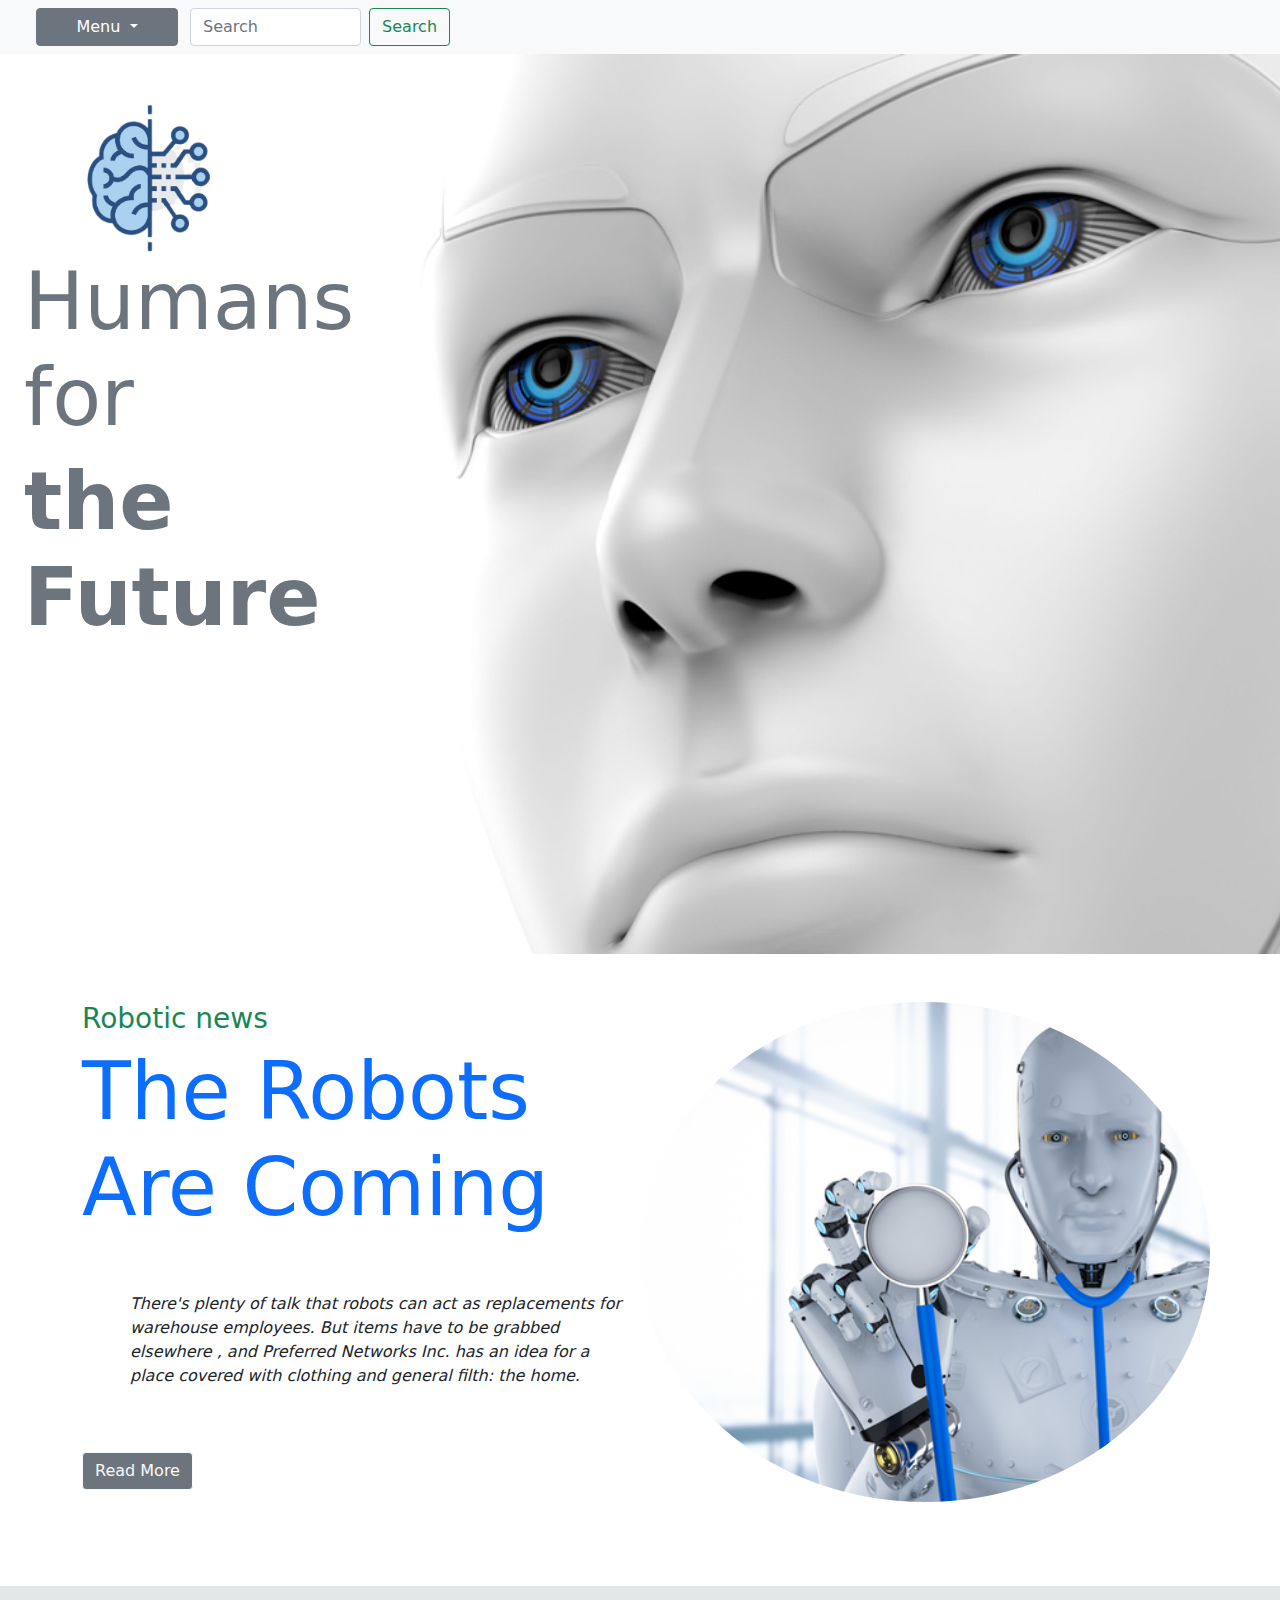
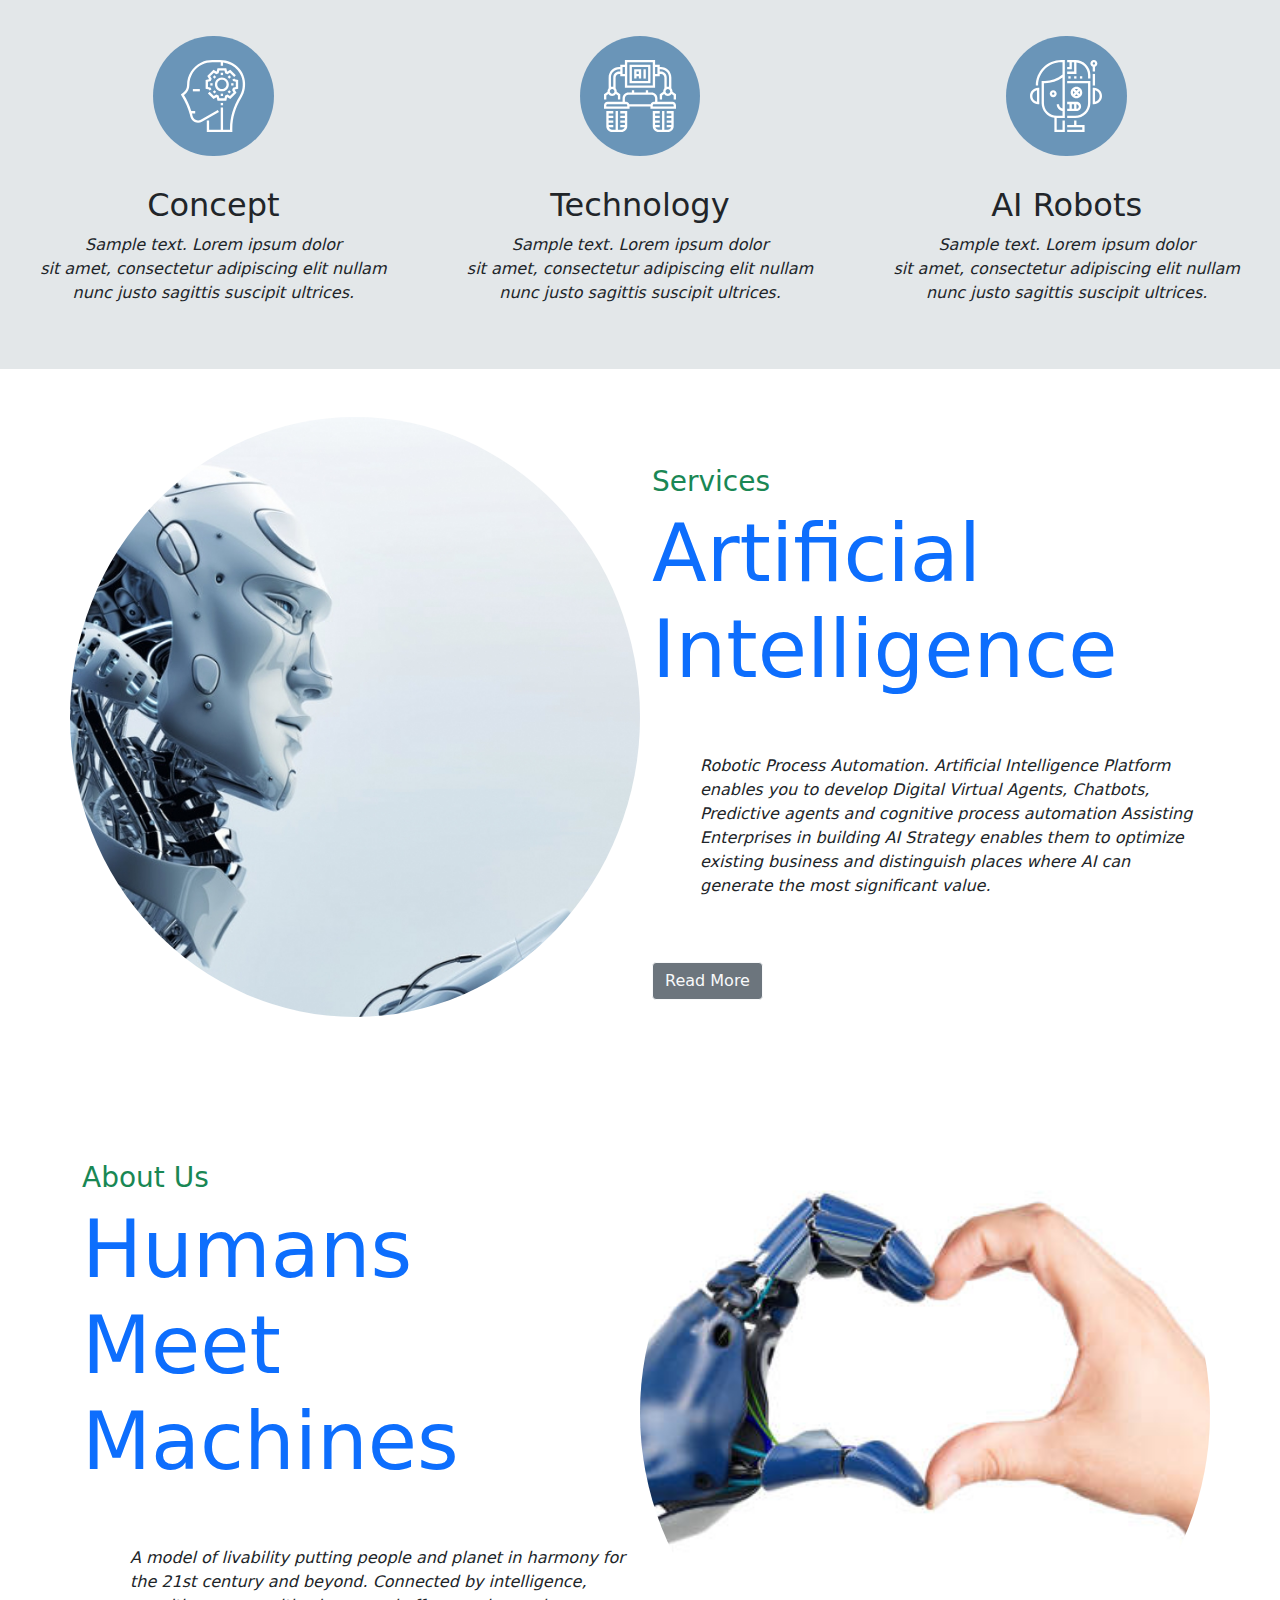
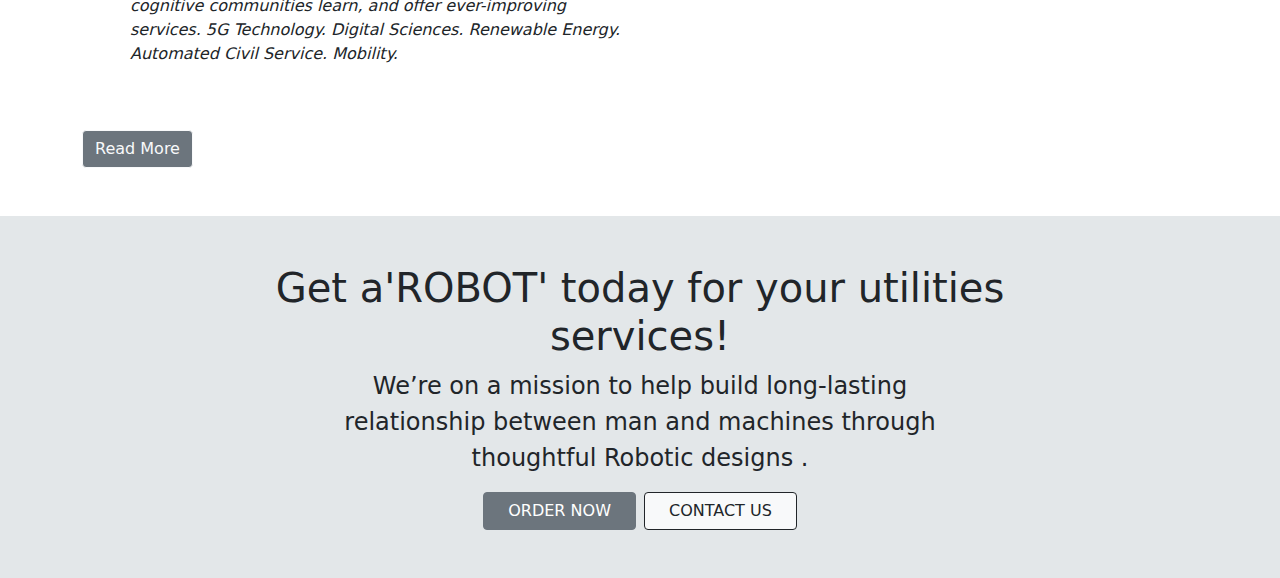
==== index.html @ 6e846e63 "new addition" ====
<!DOCTYPE html>
<html lang="en">
<head>
    <meta charset="UTF-8">
    <meta http-equiv="X-UA-Compatible" content="IE=edge">
    <meta name="viewport" content="width=device-width, initial-scale=1.0">
    <title>Start-up</title>
    <link rel="stylesheet" href="./css/bootstrap.min.css">
    <link rel="stylesheet" href="./css/style.css">
</head>
<body>
    <nav class=" px-5 navbar navbar-expand-lg navbar-light bg-light">
        <div class="row ">
            <button class="btn btn-secondary dropdown-toggle col-6 col-sm-4 col-lg-4 col-md-4" type="button" id="dropdownMenu2" data-bs-toggle="dropdown" aria-expanded="false">
                Menu
            </button>
            <ul class="dropdown-menu ">
                <li class="dropdown-item"><a class="nav-link active" aria-current="page" href="index.html">Home</a></li>
                <li class="dropdown-item"><a class="nav-link active" aria-current="page" href="About-us.html">About us</a></li>
                <li class="dropdown-item"><a class="nav-link active" aria-current="page" href="services.html">Services</a></li>
                <li class="dropdown-item"><a class="nav-link active" aria-current="page" href="contact-us.html">Contact Us</a></li>
            </ul>
            <form class="d-flex col-12 col-sm-2 col-lg-8 col-md-8">
                <input class="form-control me-2" type="search" placeholder="Search" aria-label="Search">
                <button class="btn btn-outline-success" type="submit">Search</button>
            </form>
        </div>   
    </nav>
    <section class="background-1 vh-100" >
       <div class="w-100 pt-5 container row">
           <div class="humans col-12 col-md-6 col-lg-6">
               <div class="row ">
                   <img src="./Images/machineL.png" alt="" class="col-12 col-sm-12 col-md-6 col-lg-6 img-fluid img-circle rounded float-start d-none d-lg-block">
               </div>
               <div class="col pb-5 w-50 col-12 col-sm-12 col-md-12 col-lg-12">
                   <h3 class="text-secondary display-1 fw-normal ">Humans for </h3>
                   <h1 class="text-secondary display-1 fw-bold ">the Future</h1>
               </div>
           </div>
       </div>
    </section>
    <section class="container py-5">
        <div class="row">
            <div class="pb-5 col-12 col-sm-12 col-md-6 col-lg-6">
                <h5 class="fw-light fs-3  text-success">Robotic news</h5>
                <h1 class="fw-normal text-primary display-1">The Robots Are Coming</h1>
                <p class="fw-light fst-italic py-5 ps-5">There's plenty of talk that robots can act as replacements for warehouse employees. But items have to be grabbed elsewhere , and Preferred Networks Inc. has an idea for a place covered with clothing and general filth: the home.</p>
                <button class="btn btn-secondary btn-outline-light">Read More</button>
            </div >
            <div class="Rob-1 w-50 pt-5 col-12 col-sm-12 col-md-6 col-lg-6 d-none d-lg-block d-md-block"></div>
        </div>
    </section>
    <section class="container broad"> 
        <div class="row ">
            <div class="col-md-4 col-lg-4 ">
                <div class="sec-img-1 "></div> 
                <h4 class="text-center fw-normal fs-2">Concept</h4>
                <p class="fst-italic text-center fw-light pb-5">Sample text. Lorem ipsum dolor <br> sit amet, consectetur adipiscing elit nullam <br> nunc justo sagittis suscipit ultrices.</p>
            </div>
            <div class="col-md-4 col-lg-4 ">
                <div class="sec-img-2 "></div>
                <h4 class="text-center fw-normal fs-2">Technology</h4>
                <p class="fst-italic text-center fw-light pb-5">Sample text. Lorem ipsum dolor <br> sit amet, consectetur adipiscing elit nullam <br> nunc justo sagittis suscipit ultrices.</p>
            </div>
            <div class="col-md-4 col-lg-4 ">
                <div class="sec-img-3"></div> 
                <h4 class="text-center fw-normal fs-2">AI Robots</h4>
                <p class="fst-italic text-center fw-light pb-5">Sample text. Lorem ipsum dolor <br> sit amet, consectetur adipiscing elit nullam <br> nunc justo sagittis suscipit ultrices.</p>
            </div>
        </div>
    </section>
    <section class="container py-5">
        <div class="row">
            <div class="Rob-2 w-50  col-12 col-sm-12 col-md-6 col-lg-6 d-none d-lg-block d-md-block"></div>
            <div class="col-12 col-sm-12 col-md-6 col-lg-6">
                <h5 class="fw-light fs-3 pt-5 text-success">Services</h5>
                <h1 class="fw-normal text-primary display-1">Artificial Intelligence</h1>
                <p class="fw-light fst-italic py-5 ps-5">Robotic Process Automation. Artificial Intelligence Platform enables you to develop Digital Virtual Agents, Chatbots, Predictive agents and cognitive process automation Assisting Enterprises in building AI Strategy enables them to optimize existing business and distinguish places where AI can generate the most significant value. </p>
                <a href="services.html" class="btn btn-secondary btn-outline-light" tabindex="-1" role="button" aria-disabled="true">Read More</a>
            </div >
        </div>
    </section>
    <section class="container py-5">
        <div class="row">
            <div class="col-12 col-sm-12 col-md-6 col-lg-6">
                <h5 class="fw-light fs-3 pt-5 text-success">About Us</h5>
                <h1 class="fw-normal text-primary display-1">Humans Meet Machines</h1>
                <p class="fw-light fst-italic py-5 ps-5">A model of livability putting people and planet in harmony for the 21st century and beyond. Connected by intelligence, cognitive communities learn, and offer ever-improving services. 5G Technology. Digital Sciences. Renewable Energy. Automated Civil Service. Mobility. </p>
                <a href="About-us.html" class="btn btn-secondary btn-outline-light" tabindex="-1" role="button" aria-disabled="true">Read More</a>
            </div >
            <div class="Rob-3 w-50  col-12 col-sm-12 col-md-6 col-lg-6 d-none d-lg-block d-md-block"></div>
        </div>
    </section>
    <section class="last-sec container text-center py-5">
        <h4 class="text-dark fs-1">Get a'ROBOT' today for your utilities <br> services!</h4>
        <p class="fs-4 fw-lighter">
            We’re on a mission to help build long-lasting <br> relationship between man and machines through <br> thoughtful Robotic designs .
        </p>
        <div class=" gap-2 d-flex justify-content-center">
            <button class="btn btn-secondary   px-4">ORDER NOW</button>
            <a href="contact-us.html" class="btn btn-light btn-outline-dark px-4 " tabindex="-1" role="button" aria-disabled="true">CONTACT US</a>
        </div>
    </section>

    <script src="./script/bootstrap.min.js"></script>
</body>
</html>
---- css/style.css ----
*, html, body{
    margin: 0;
    padding: 0;
    box-sizing: border-box;
}

.background-1{
    background-image: url(../Images/1.jpg);
    background-position: 50% 0%;
    background-size: cover;
    background-repeat: no-repeat;
}

.Rob-1{
    background-image: url(../Images/rob1.png);
    background-position: 50% 50%;
    background-size: cover;
    background-repeat: no-repeat;
    position: relative;
    width: 100px;
    height: 500px;
    border-radius: 50%;
}
.broad{
    background-color: rgb(227, 231, 233);
    background-size: cover;
    background-repeat: no-repeat;
    max-width: 100%;
}
.sec-img-1{
    background-image: url(../Images/svg3.svg);
    background-repeat: no-repeat;
    background-size: 60%;
    background-position: 50% 50%;
    height: fit-content;
    padding: 15%;
    width: fit-content;
    margin:0 auto;
    margin-top: 50px;
    margin-bottom: 30px;
    border-radius: 50%;
    background-color: rgba(3, 80, 143, 0.541);
}
.sec-img-2{
    background-image: url(../Images/svg4.svg);
    background-repeat: no-repeat;
    background-size: 60%;
    background-position: 50% 50%;
    height: fit-content;
    padding: 15%;
    width: fit-content;
    margin:0 auto;
    margin-top: 50px;
    margin-bottom: 30px;
    border-radius: 50%;
    background-color: rgba(3, 80, 143, 0.541);
}
.sec-img-3{
    background-image: url(../Images/svg1.svg);
    background-repeat: no-repeat;
    background-size: 60%;
    background-position: 50% 50%;
    height: fit-content;
    padding: 15%;
    width: fit-content;
    margin:0 auto;
    margin-top: 50px;
    margin-bottom: 30px;
    border-radius: 50%;
    background-color: rgba(3, 80, 143, 0.541);
}
.Rob-2{
    background-image: url(../Images/rob-3.jpg);
    background-position: 50% 50%;
    background-size: cover;
    background-repeat: no-repeat;
    position: relative;
    width: 100px;
    height: 600px;
    border-radius: 50%;
}
.Rob-3{
    background-image: url(../Images/rob-4.jpg);
    background-position: 50% 50%;
    background-size: cover;
    background-repeat: no-repeat;
    position: relative;
    width: 100px;
    height: 600px;
    border-radius: 50%;
}
.last-sec{
    background-color:rgb(227, 231, 233);
    background-size: cover;
    background-repeat: no-repeat;
    max-width: 100%;
}


@media(width: 320px){
    .col h1{
        font-size: 2.5rem;
    }
    .col button{
        font-size: 1rem;
    }
    .gap-2 button{
        font-size: 1rem;
    }
}
@media(max-width: 425px){
    .col{
        display: flex;
        flex-direction: column;
        padding-top: 80px;
    }
    
    .col h3{
        font-size: 1.3rem;
    }
}
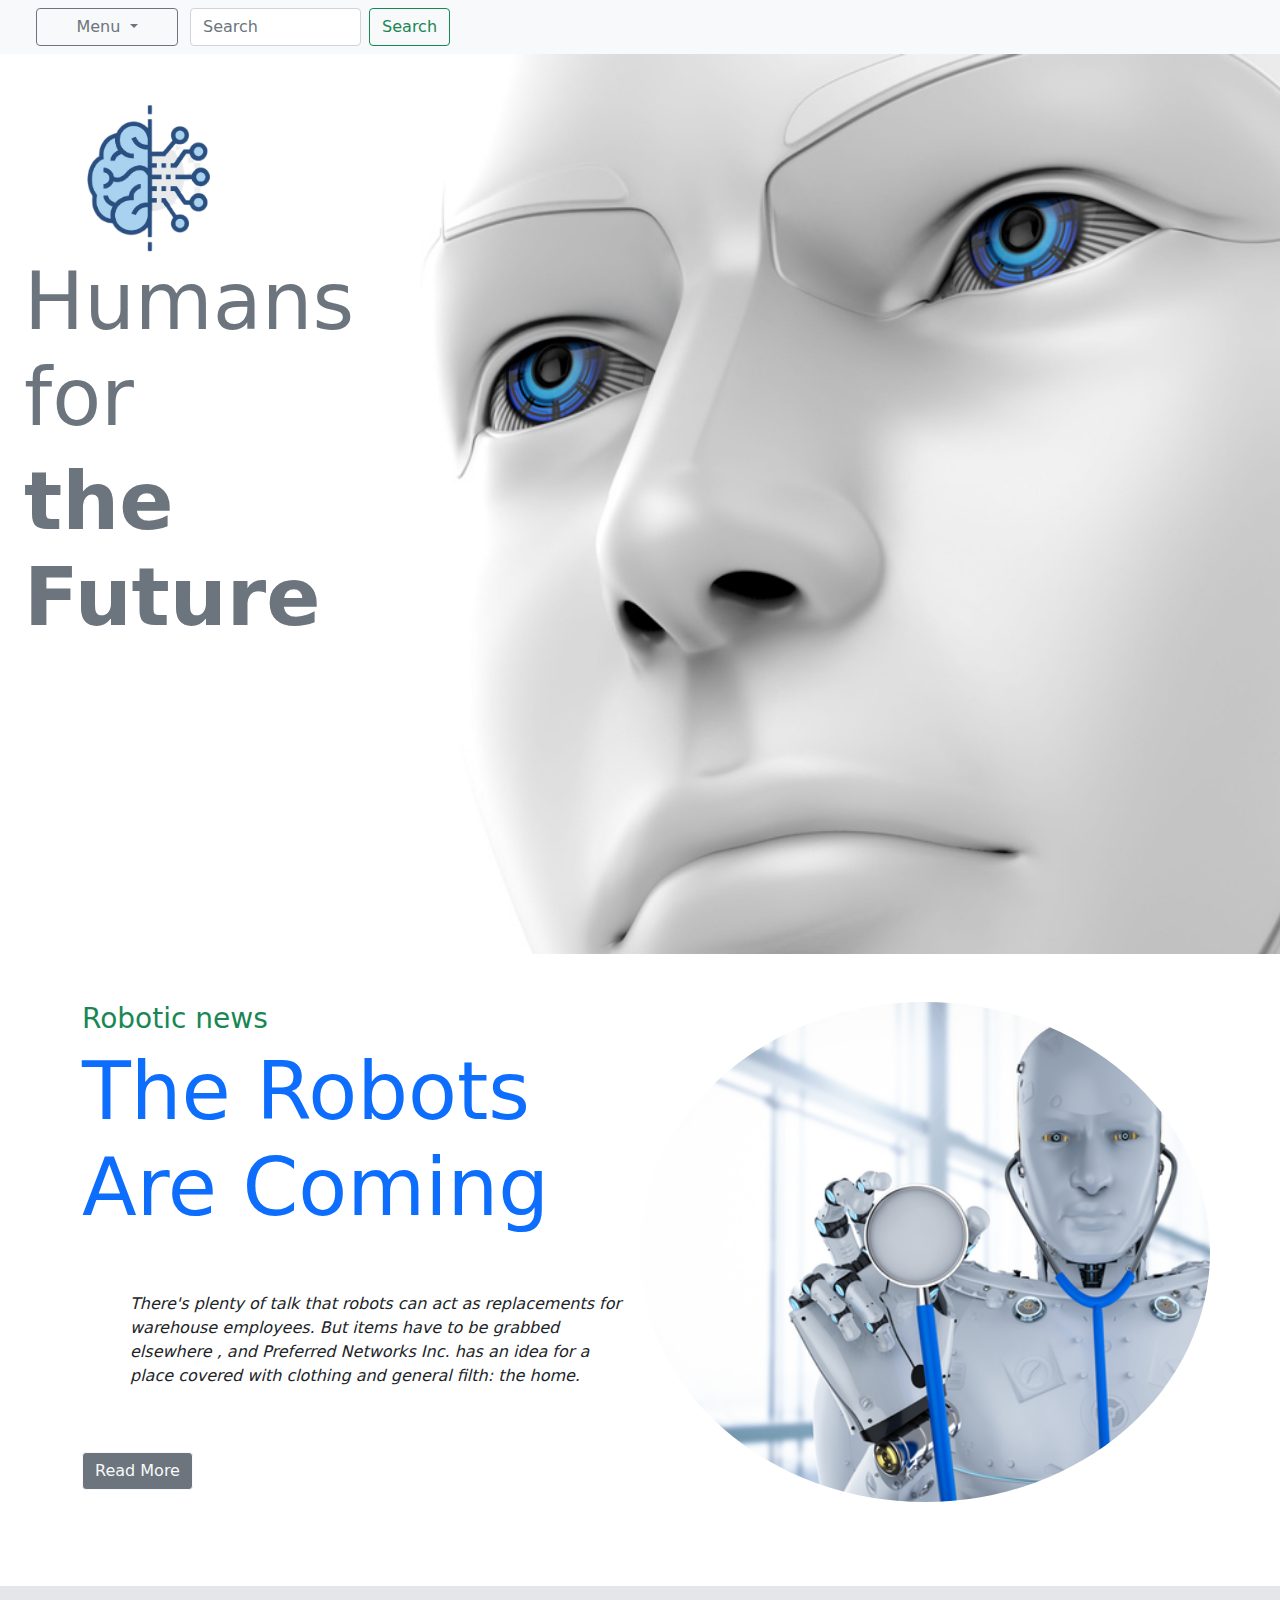
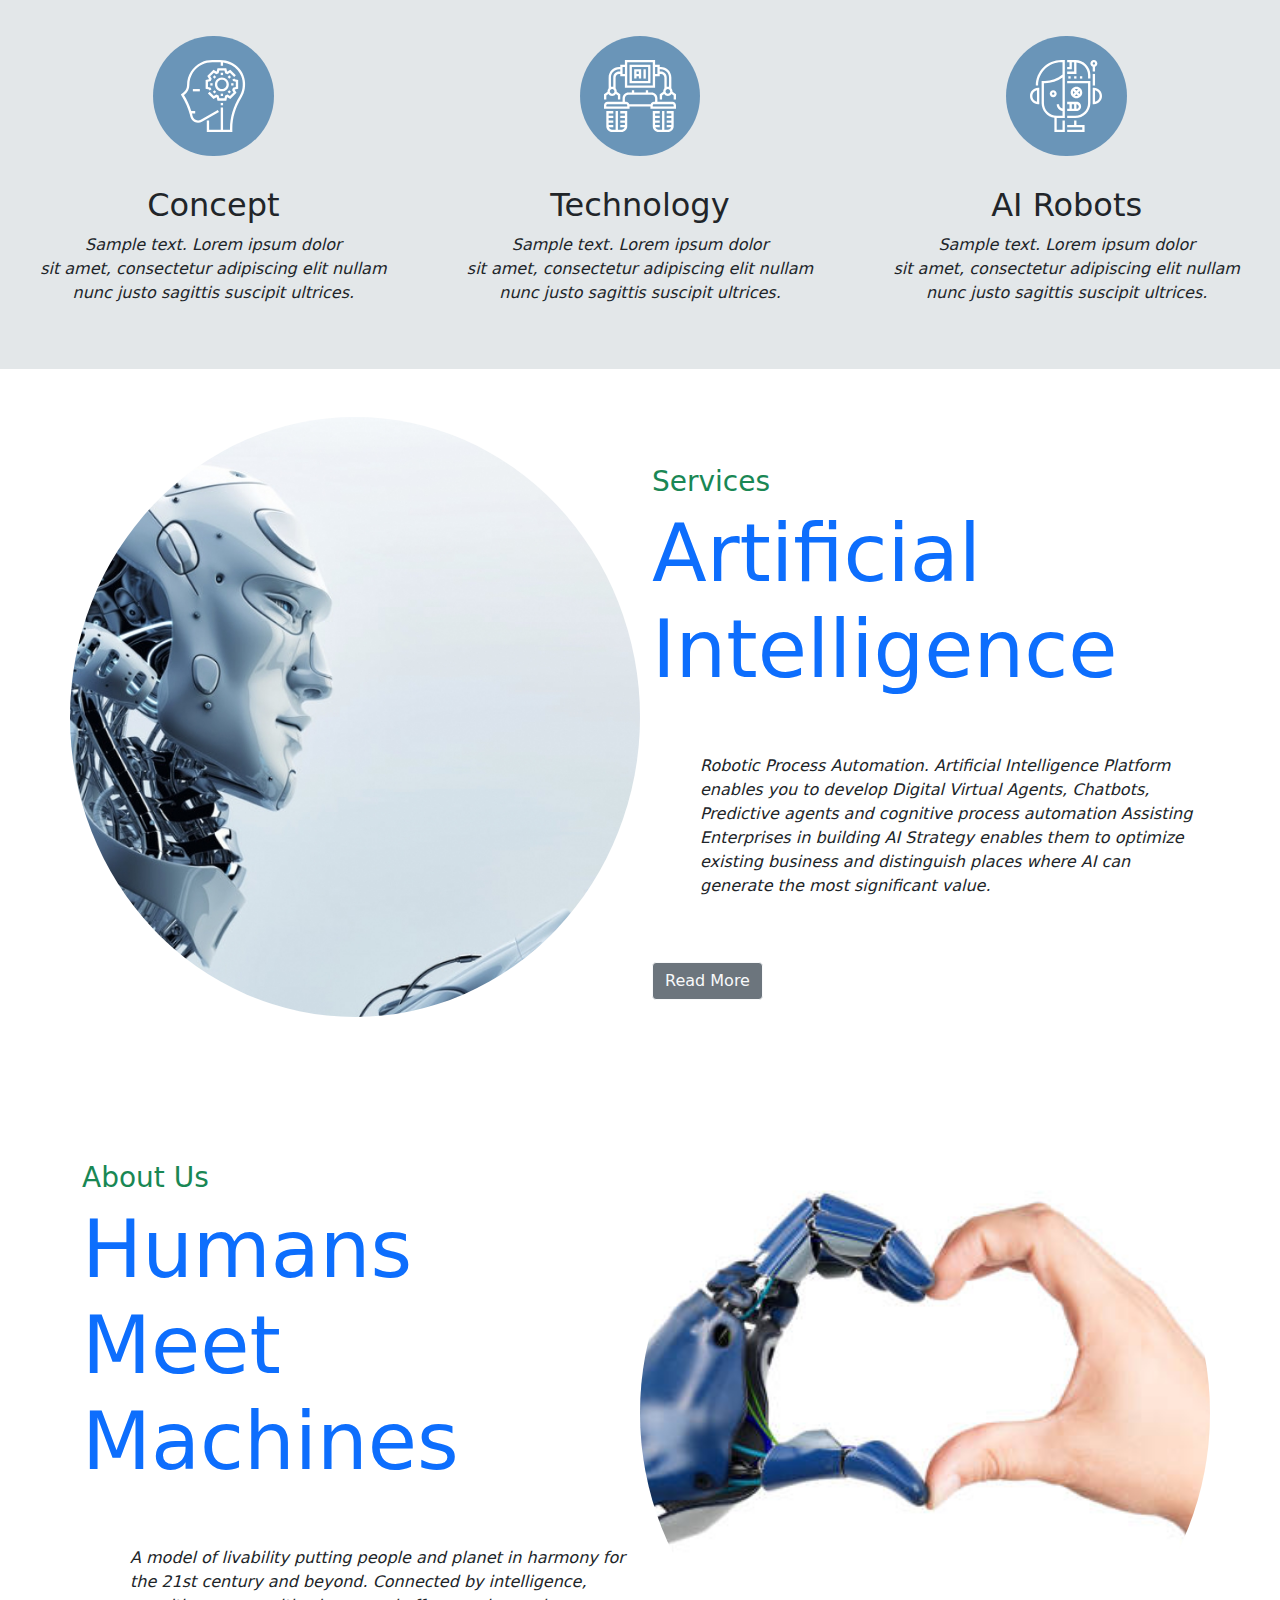
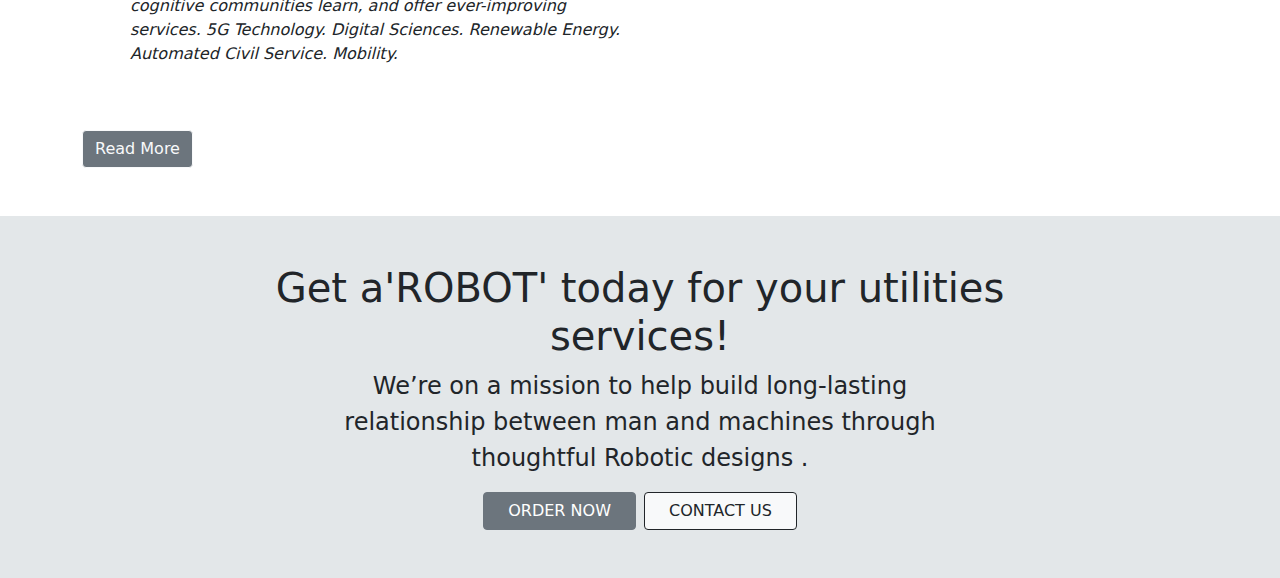
==== commit b9e0566f: "update" ====
--- a/index.html
+++ b/index.html
@@ -11,7 +11,7 @@
 <body>
     <nav class=" px-5 navbar navbar-expand-lg navbar-light bg-light">
         <div class="row ">
-            <button class="btn btn-secondary dropdown-toggle col-6 col-sm-4 col-lg-4 col-md-4" type="button" id="dropdownMenu2" data-bs-toggle="dropdown" aria-expanded="false">
+            <button class="btn btn-light btn-outline-secondary dropdown-toggle col-6 col-sm-4 col-lg-4 col-md-4" type="button" id="dropdownMenu2" data-bs-toggle="dropdown" aria-expanded="false">
                 Menu
             </button>
             <ul class="dropdown-menu ">
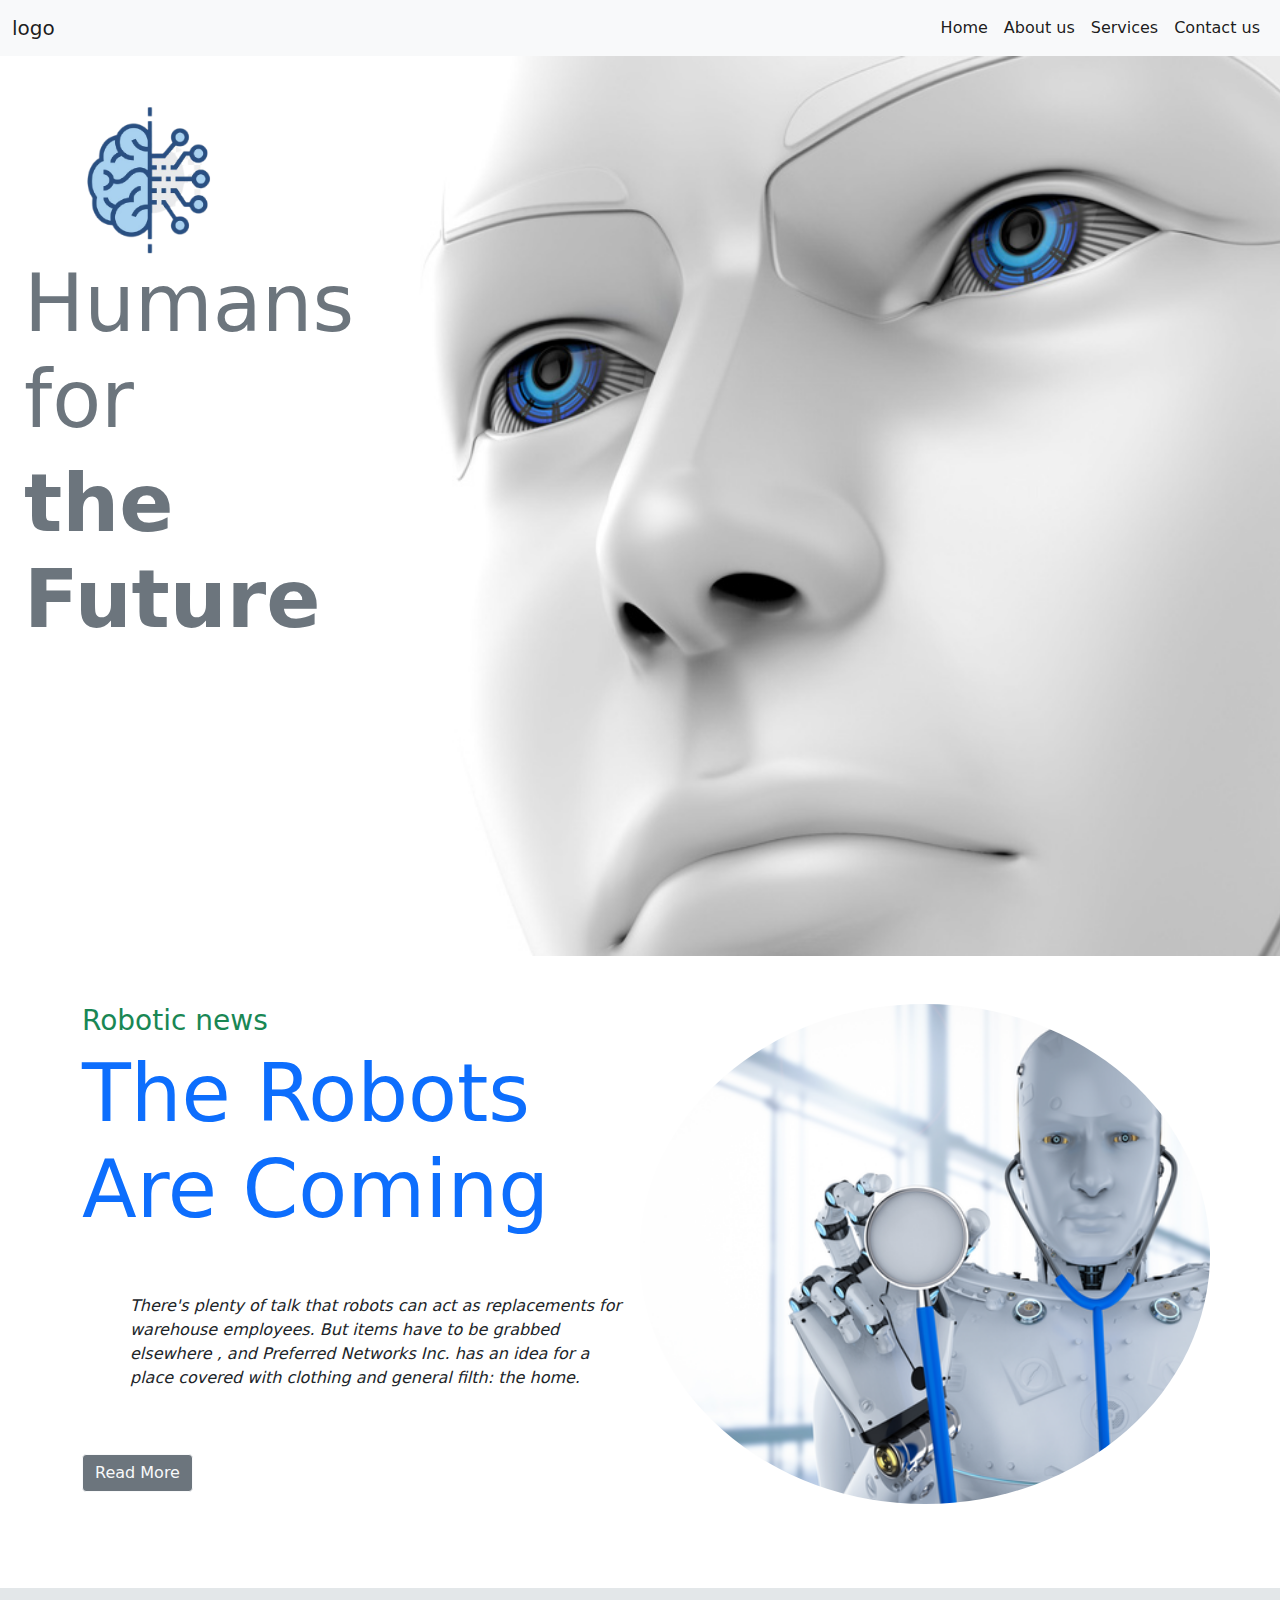
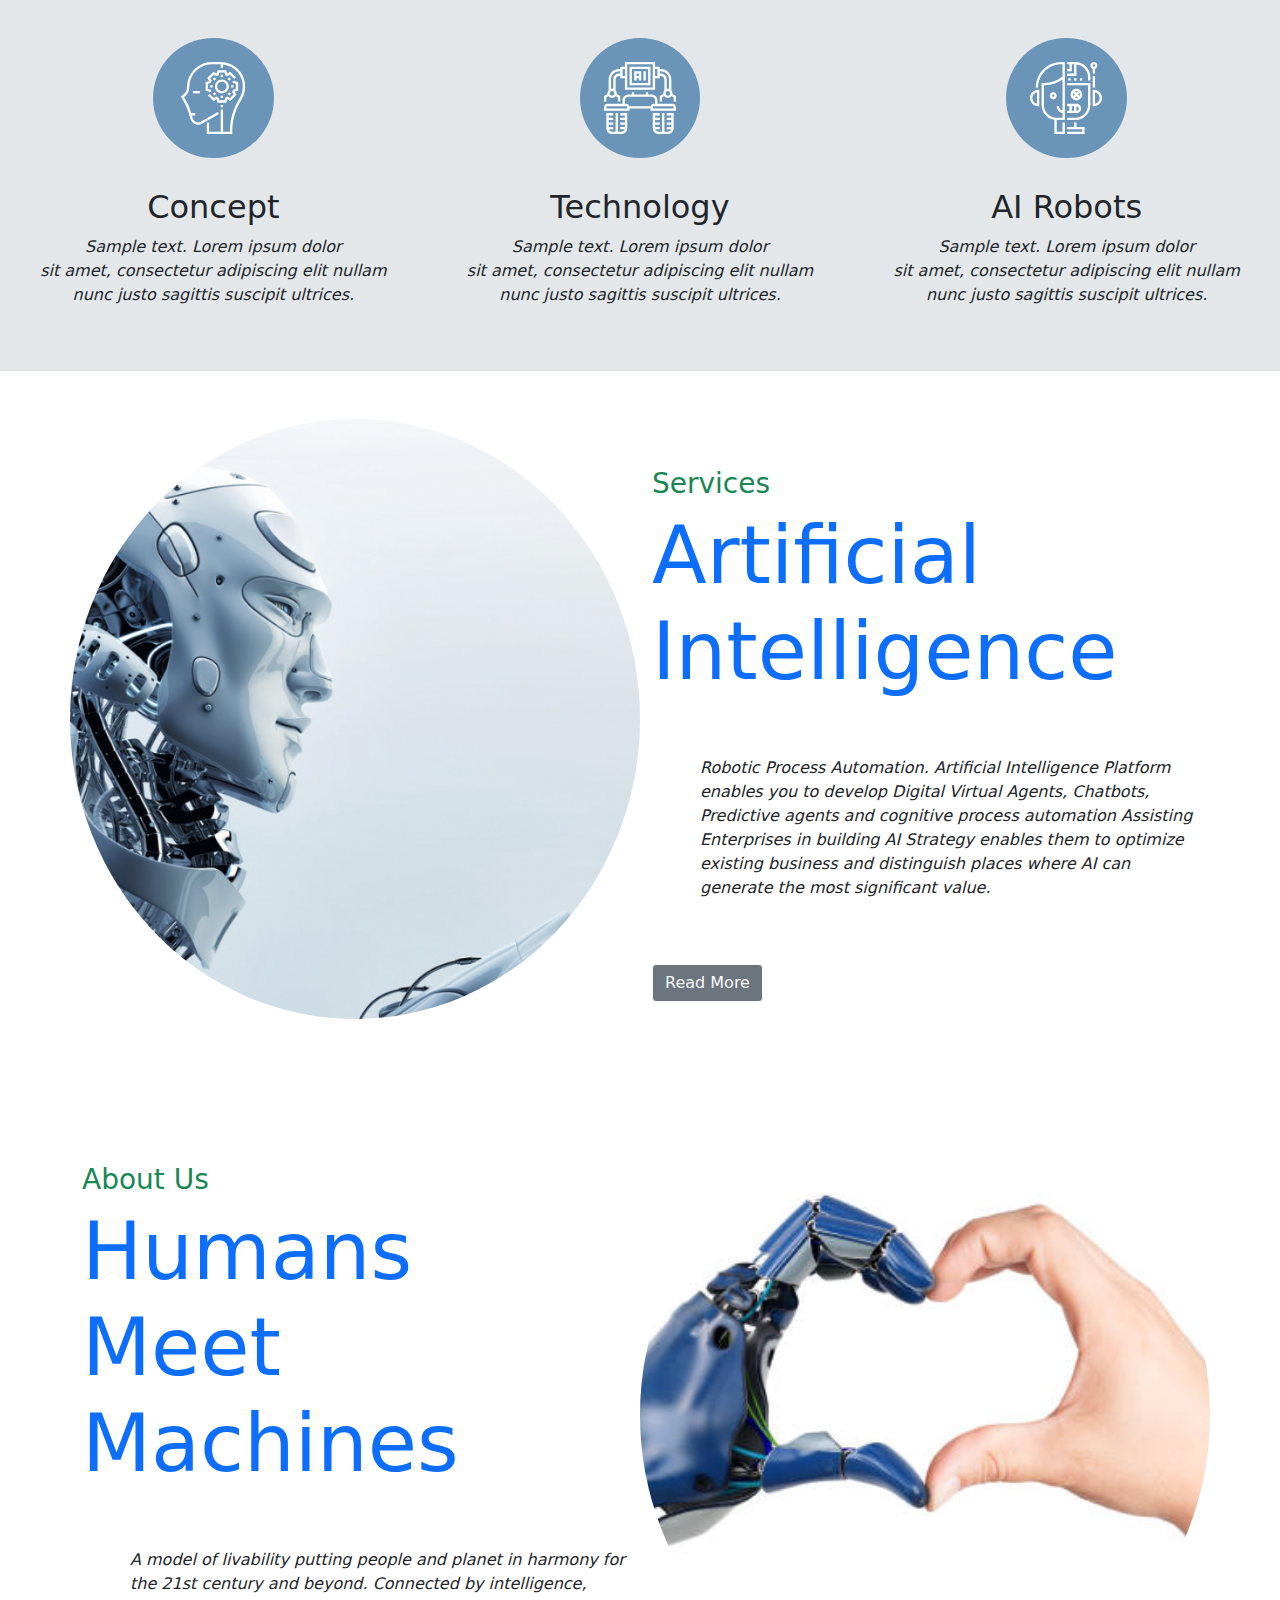
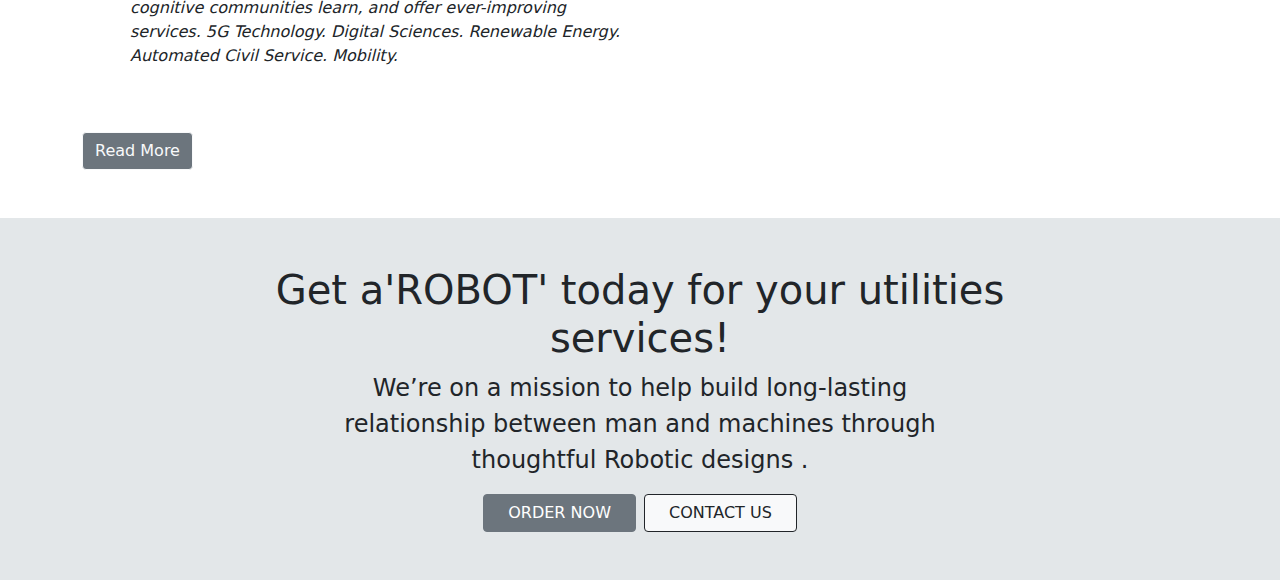
==== commit ab03ac58: "new changes" ====
--- a/index.html
+++ b/index.html
@@ -9,23 +9,30 @@
     <link rel="stylesheet" href="./css/style.css">
 </head>
 <body>
-    <nav class=" px-5 navbar navbar-expand-lg navbar-light bg-light">
-        <div class="row ">
-            <button class="btn btn-light btn-outline-secondary dropdown-toggle col-6 col-sm-4 col-lg-4 col-md-4" type="button" id="dropdownMenu2" data-bs-toggle="dropdown" aria-expanded="false">
-                Menu
-            </button>
-            <ul class="dropdown-menu ">
-                <li class="dropdown-item"><a class="nav-link active" aria-current="page" href="index.html">Home</a></li>
-                <li class="dropdown-item"><a class="nav-link active" aria-current="page" href="About-us.html">About us</a></li>
-                <li class="dropdown-item"><a class="nav-link active" aria-current="page" href="services.html">Services</a></li>
-                <li class="dropdown-item"><a class="nav-link active" aria-current="page" href="contact-us.html">Contact Us</a></li>
+    <nav class="navbar navbar-expand-lg navbar-light bg-light">
+        <div class="container-fluid">
+          <a class="navbar-brand" href="#">logo</a>
+          <button class="navbar-toggler" type="button" data-bs-toggle="collapse" data-bs-target="#navbarSupportedContent" aria-controls="navbarSupportedContent" aria-expanded="false" aria-label="Toggle navigation">
+            <span class="navbar-toggler-icon"></span>
+          </button>
+          <div class="collapse navbar-collapse" id="navbarSupportedContent">
+            <ul class="navbar-nav ms-auto mb-2 mb-lg-0">
+              <li class="nav-item">
+                <a class="nav-link active" aria-current="page" href="index.html">Home</a>
+              </li>
+              <li class="nav-item">
+                <a class="nav-link active" href="About-us.html">About us</a>
+              </li>
+              <li class="nav-item">
+                <a class="nav-link active" href="services.html" tabindex="-1" aria-disabled="true">Services</a>
+              </li>
+              <li class="nav-item">
+                <a class="nav-link active" href="contact-us.html" tabindex="-1" aria-disabled="true">Contact us</a>
+              </li>
             </ul>
-            <form class="d-flex col-12 col-sm-2 col-lg-8 col-md-8">
-                <input class="form-control me-2" type="search" placeholder="Search" aria-label="Search">
-                <button class="btn btn-outline-success" type="submit">Search</button>
-            </form>
-        </div>   
-    </nav>
+          </div>
+        </div>
+      </nav>
     <section class="background-1 vh-100" >
        <div class="w-100 pt-5 container row">
            <div class="humans col-12 col-md-6 col-lg-6">
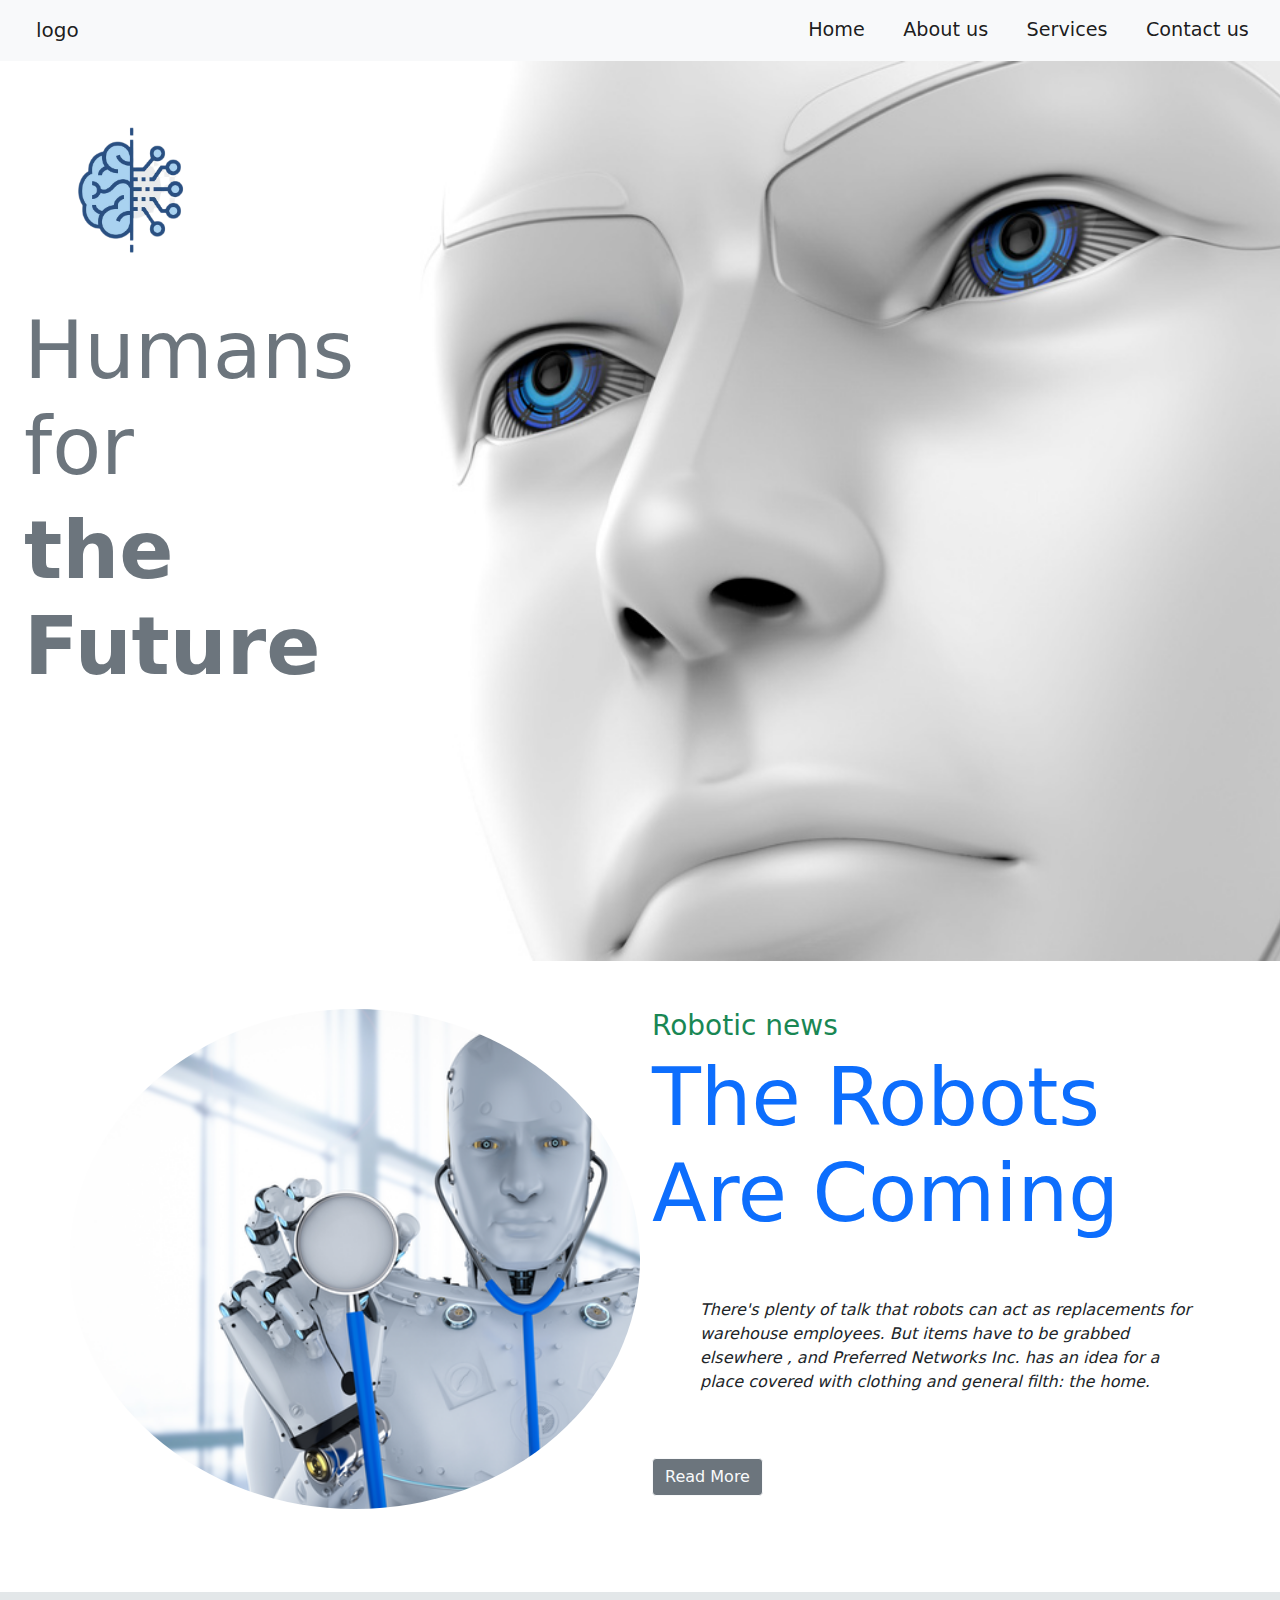
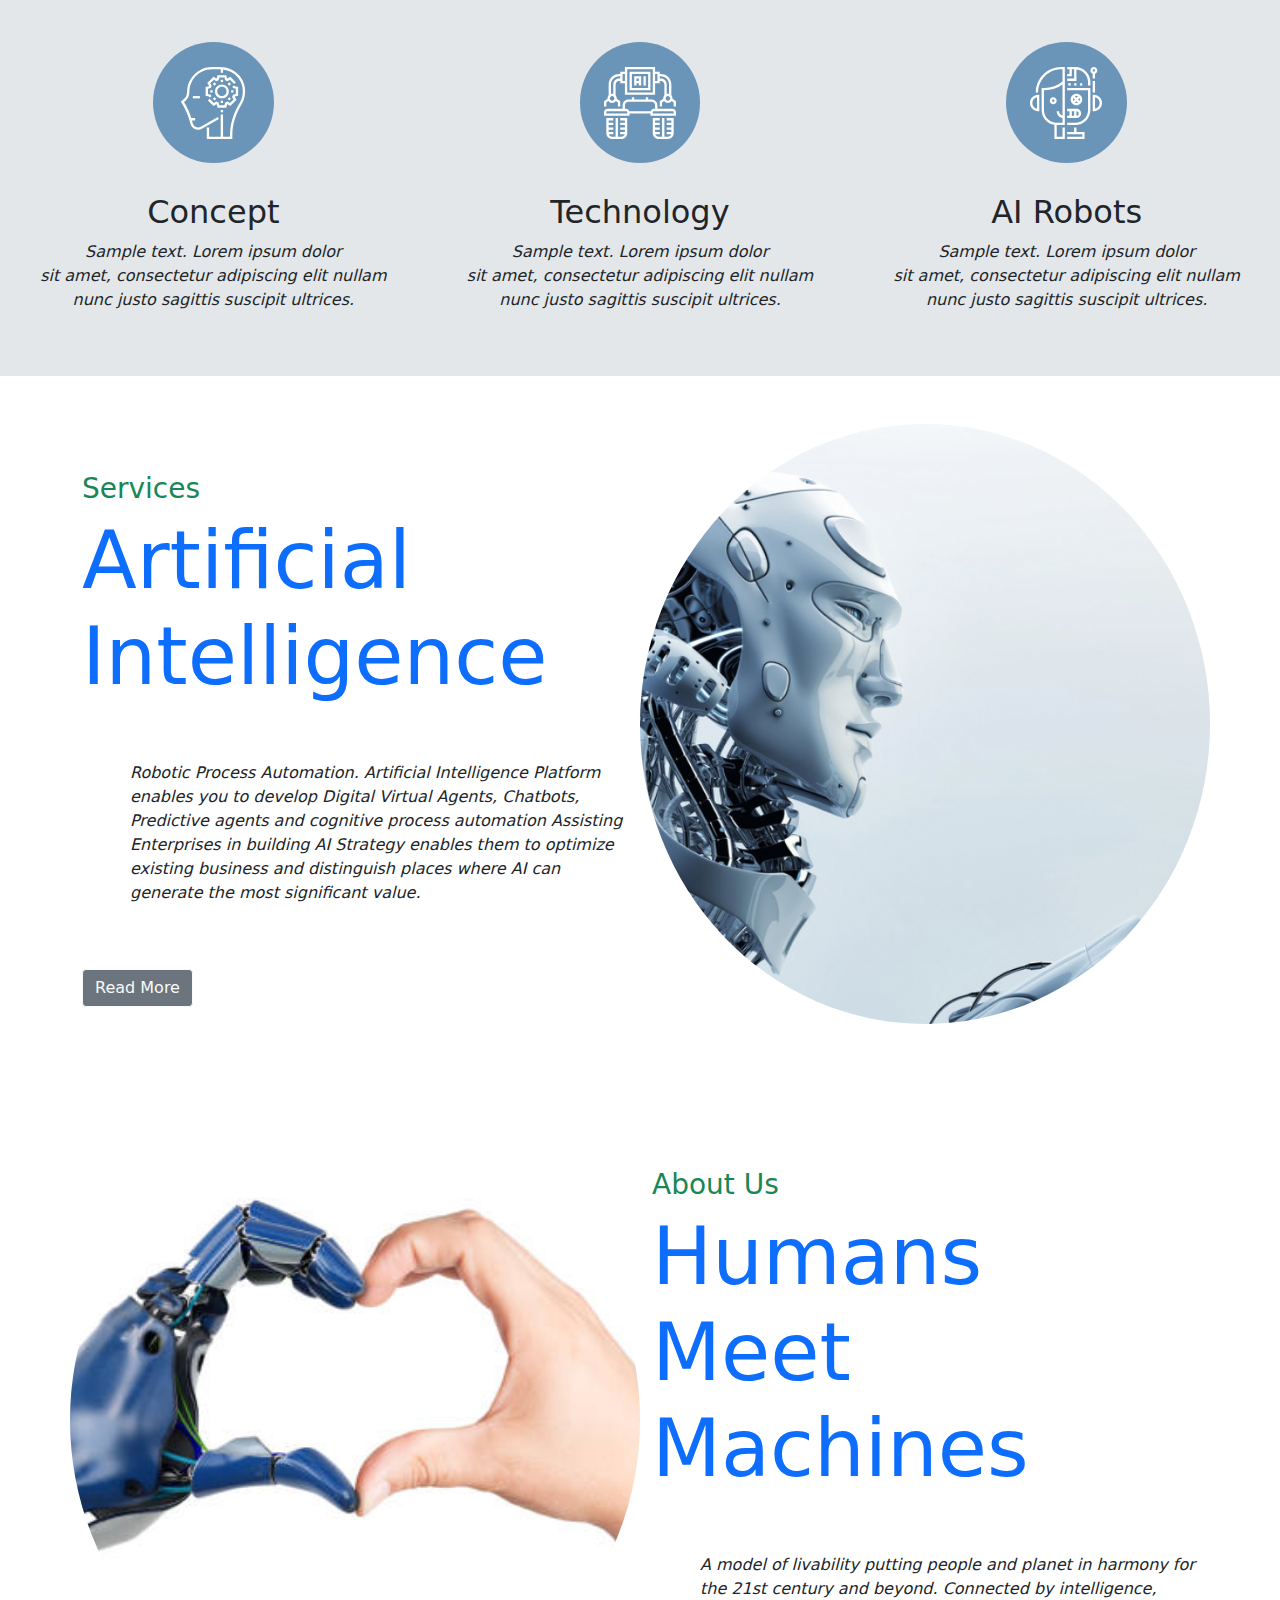
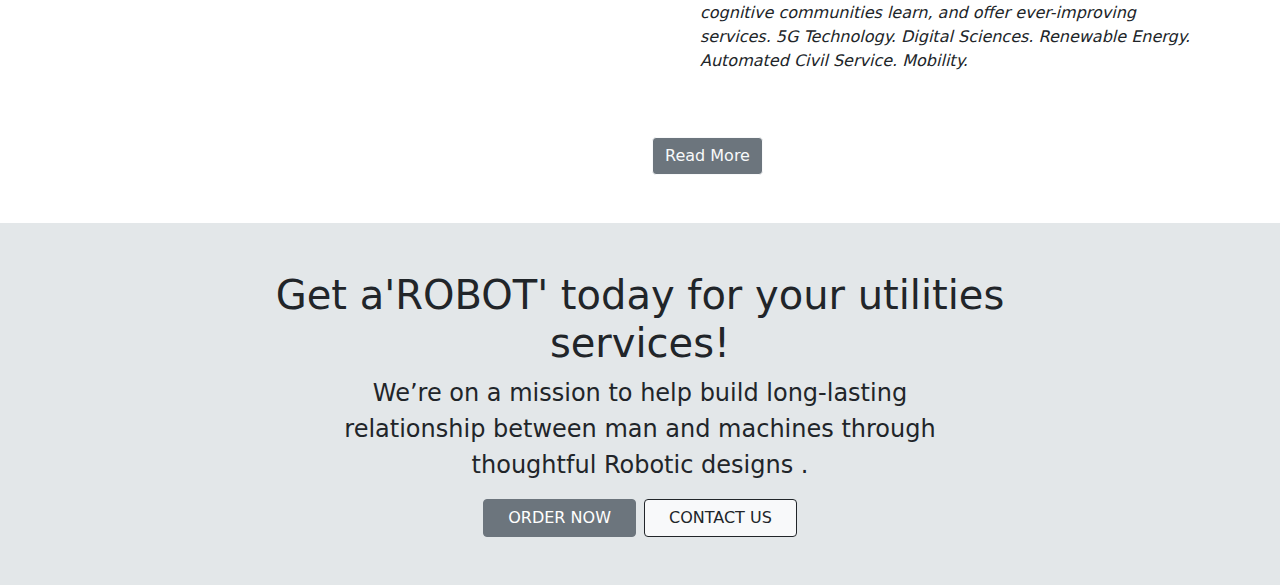
==== commit aad8a71a: "new changes" ====
--- a/index.html
+++ b/index.html
@@ -6,6 +6,7 @@
     <meta name="viewport" content="width=device-width, initial-scale=1.0">
     <title>Start-up</title>
     <link rel="stylesheet" href="./css/bootstrap.min.css">
+    <link rel="stylesheet" href="./css/bootstrap.min.css.map">
     <link rel="stylesheet" href="./css/style.css">
 </head>
 <body>
@@ -37,9 +38,9 @@
        <div class="w-100 pt-5 container row">
            <div class="humans col-12 col-md-6 col-lg-6">
                <div class="row ">
-                   <img src="./Images/machineL.png" alt="" class="col-12 col-sm-12 col-md-6 col-lg-6 img-fluid img-circle rounded float-start d-none d-lg-block">
+                   <img src="./Images/machineL.png" alt="" class="pe-5 pt-3 col-4 col-sm-12 col-md-4 col-lg-6 img-fluid img-circle rounded float-start ">
                </div>
-               <div class="col pb-5 w-50 col-12 col-sm-12 col-md-12 col-lg-12">
+               <div class="col pb-5 pt-5 w-50 col-12 col-sm-12 col-md-4 col-lg-12">
                    <h3 class="text-secondary display-1 fw-normal ">Humans for </h3>
                    <h1 class="text-secondary display-1 fw-bold ">the Future</h1>
                </div>
@@ -48,13 +49,14 @@
     </section>
     <section class="container py-5">
         <div class="row">
+            <div class="Rob-1 w-50 pt-5 col-12 col-sm-12 col-md-6 col-lg-6 d-none d-lg-block d-md-block"></div>
+            <div class="Rob-1 w-100 pt-5 col-12 col-sm-12 col-md-6 col-lg-6 d-sm-block d-lg-none d-md-none"></div>
             <div class="pb-5 col-12 col-sm-12 col-md-6 col-lg-6">
                 <h5 class="fw-light fs-3  text-success">Robotic news</h5>
                 <h1 class="fw-normal text-primary display-1">The Robots Are Coming</h1>
                 <p class="fw-light fst-italic py-5 ps-5">There's plenty of talk that robots can act as replacements for warehouse employees. But items have to be grabbed elsewhere , and Preferred Networks Inc. has an idea for a place covered with clothing and general filth: the home.</p>
                 <button class="btn btn-secondary btn-outline-light">Read More</button>
             </div >
-            <div class="Rob-1 w-50 pt-5 col-12 col-sm-12 col-md-6 col-lg-6 d-none d-lg-block d-md-block"></div>
         </div>
     </section>
     <section class="container broad"> 
@@ -78,24 +80,26 @@
     </section>
     <section class="container py-5">
         <div class="row">
-            <div class="Rob-2 w-50  col-12 col-sm-12 col-md-6 col-lg-6 d-none d-lg-block d-md-block"></div>
+            <div class="Rob-2 w-100  col-12 col-sm-12 col-md-6 col-lg-6 d-sm-block d-lg-none d-md-none"></div>
             <div class="col-12 col-sm-12 col-md-6 col-lg-6">
                 <h5 class="fw-light fs-3 pt-5 text-success">Services</h5>
                 <h1 class="fw-normal text-primary display-1">Artificial Intelligence</h1>
                 <p class="fw-light fst-italic py-5 ps-5">Robotic Process Automation. Artificial Intelligence Platform enables you to develop Digital Virtual Agents, Chatbots, Predictive agents and cognitive process automation Assisting Enterprises in building AI Strategy enables them to optimize existing business and distinguish places where AI can generate the most significant value. </p>
                 <a href="services.html" class="btn btn-secondary btn-outline-light" tabindex="-1" role="button" aria-disabled="true">Read More</a>
             </div >
+            <div class="Rob-2 w-50  col-12 col-sm-12 col-md-6 col-lg-6 d-none d-lg-block d-md-block"></div>
         </div>
     </section>
     <section class="container py-5">
         <div class="row">
+            <div class="Rob-3 w-50  col-12 col-sm-12 col-md-6 col-lg-6 d-none d-lg-block d-md-block"></div>
+            <div class="Rob-3 w-100  col-12 col-sm-12 col-md-6 col-lg-6 d-sm-block d-lg-none d-md-none"></div>
             <div class="col-12 col-sm-12 col-md-6 col-lg-6">
                 <h5 class="fw-light fs-3 pt-5 text-success">About Us</h5>
                 <h1 class="fw-normal text-primary display-1">Humans Meet Machines</h1>
                 <p class="fw-light fst-italic py-5 ps-5">A model of livability putting people and planet in harmony for the 21st century and beyond. Connected by intelligence, cognitive communities learn, and offer ever-improving services. 5G Technology. Digital Sciences. Renewable Energy. Automated Civil Service. Mobility. </p>
                 <a href="About-us.html" class="btn btn-secondary btn-outline-light" tabindex="-1" role="button" aria-disabled="true">Read More</a>
             </div >
-            <div class="Rob-3 w-50  col-12 col-sm-12 col-md-6 col-lg-6 d-none d-lg-block d-md-block"></div>
         </div>
     </section>
     <section class="last-sec container text-center py-5">
@@ -110,5 +114,6 @@
     </section>
 
     <script src="./script/bootstrap.min.js"></script>
+    <script src="./script/bootstrap.min.js.map"></script>
 </body>
 </html>--- a/css/style.css
+++ b/css/style.css
@@ -95,6 +95,29 @@
     background-repeat: no-repeat;
     max-width: 100%;
 }
+a {
+    text-decoration: none;
+    color: rgba(34,54,69, .7);
+    font-weight: 500;
+}
+.navbar .navbar-brand{
+    padding: 0 1.5rem;
+    display: block;
+    text-decoration: none;
+}
+.navbar-expand-lg .navbar-nav .nav-link{
+    padding: 0.5rem 1.2rem;
+    font-size: 1.2rem;
+    position: relative;
+}
+.navbar-expand-lg .navbar-nav .nav-link:hover{
+    border-top: 4px solid rgb(146, 140, 140);
+}
+.navbar-expand-lg .navbar-nav .nav-link:active{
+    border-top: 4px solid rgb(146, 140, 140);
+    color: rgb(85, 28, 28);
+}
+
 
 
 @media(width: 320px){
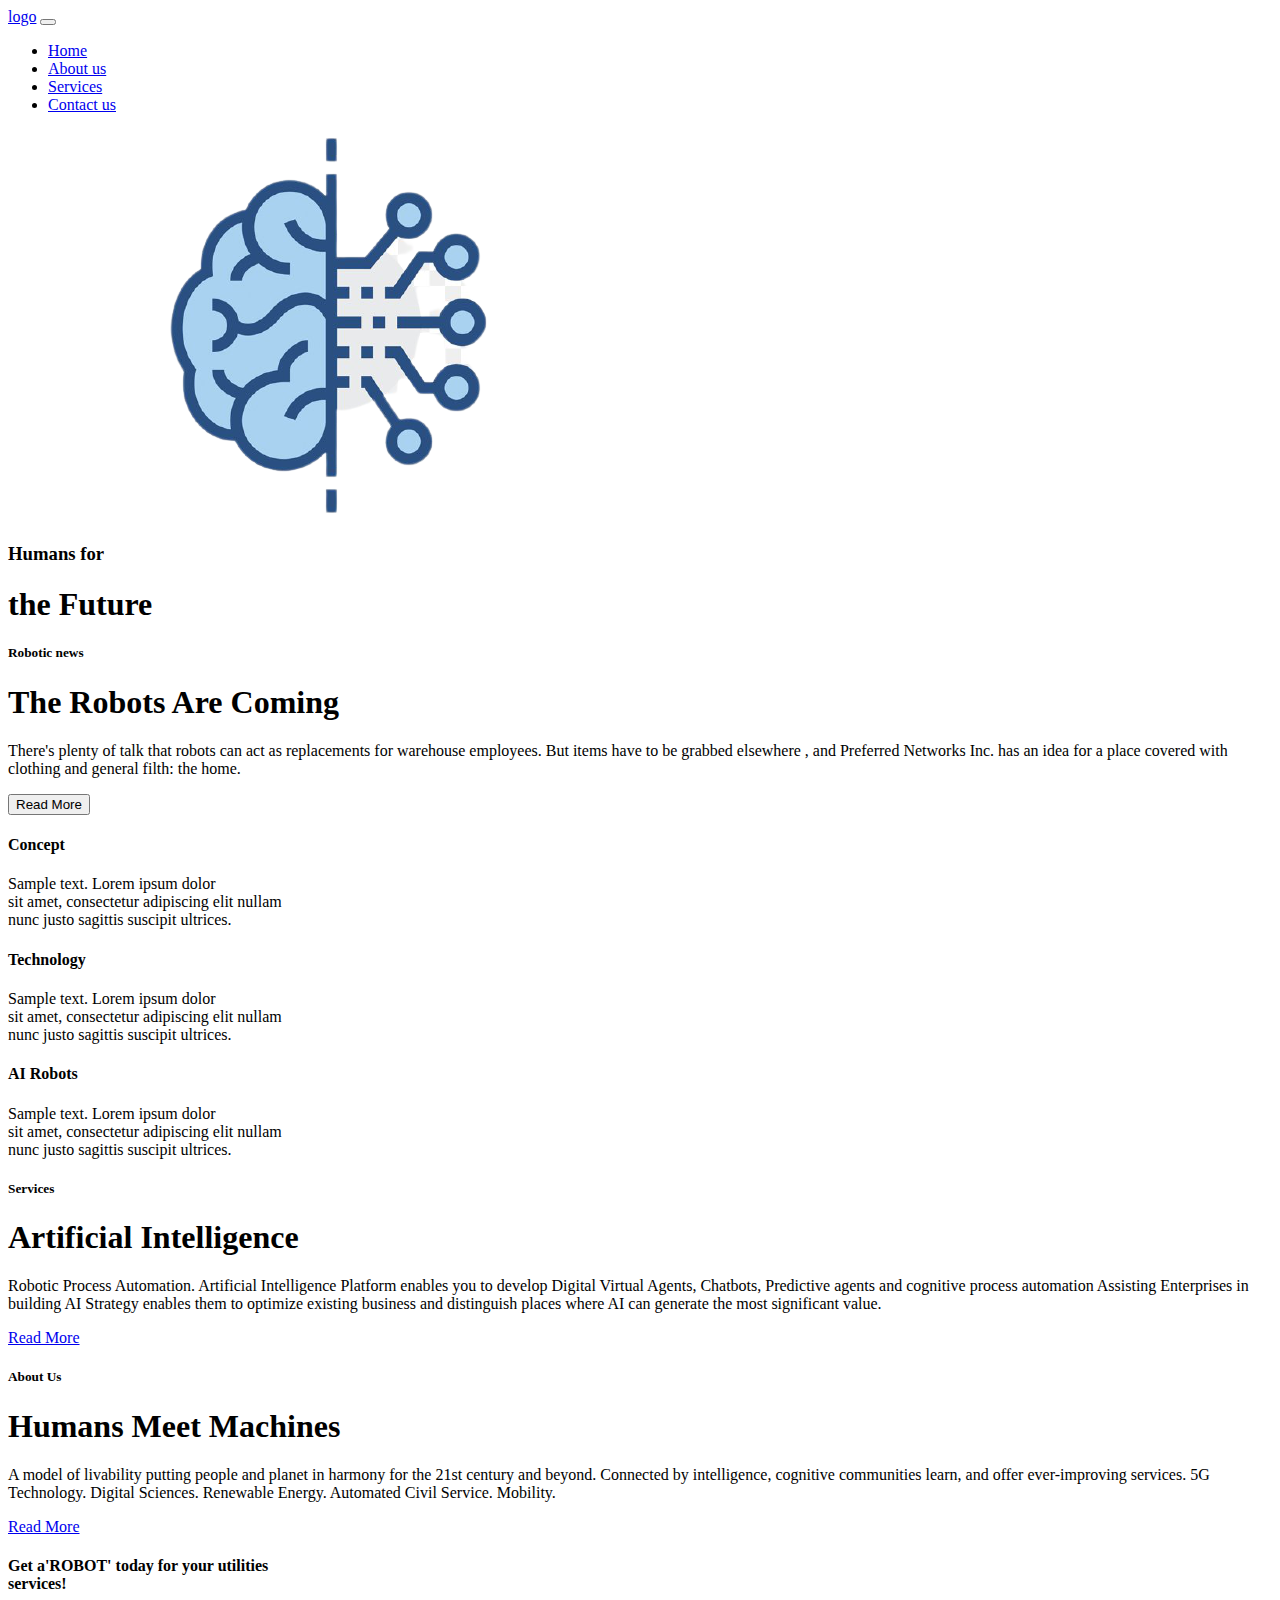
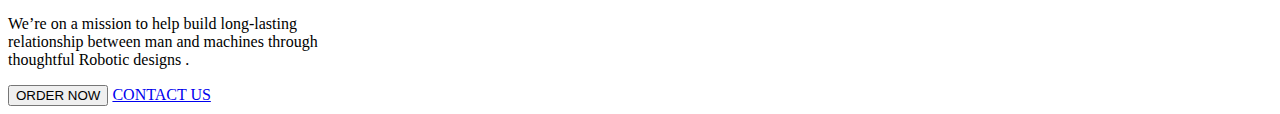
==== commit 47bab1e0: "changes" ====
--- a/index.html
+++ b/index.html
@@ -5,9 +5,9 @@
     <meta http-equiv="X-UA-Compatible" content="IE=edge">
     <meta name="viewport" content="width=device-width, initial-scale=1.0">
     <title>Start-up</title>
-    <link rel="stylesheet" href="./css/bootstrap.min.css">
-    <link rel="stylesheet" href="./css/bootstrap.min.css.map">
-    <link rel="stylesheet" href="./css/style.css">
+    <link rel="stylesheet" href="bootstrap.min.css">
+    <link rel="stylesheet" href="bootstrap.min.css.map">
+    <link rel="stylesheet" href="style.css">
 </head>
 <body>
     <nav class="navbar navbar-expand-lg navbar-light bg-light">
@@ -113,7 +113,7 @@
         </div>
     </section>
 
-    <script src="./script/bootstrap.min.js"></script>
-    <script src="./script/bootstrap.min.js.map"></script>
+    <script src="bootstrap.min.js"></script>
+    <script src="bootstrap.min.js.map"></script>
 </body>
 </html>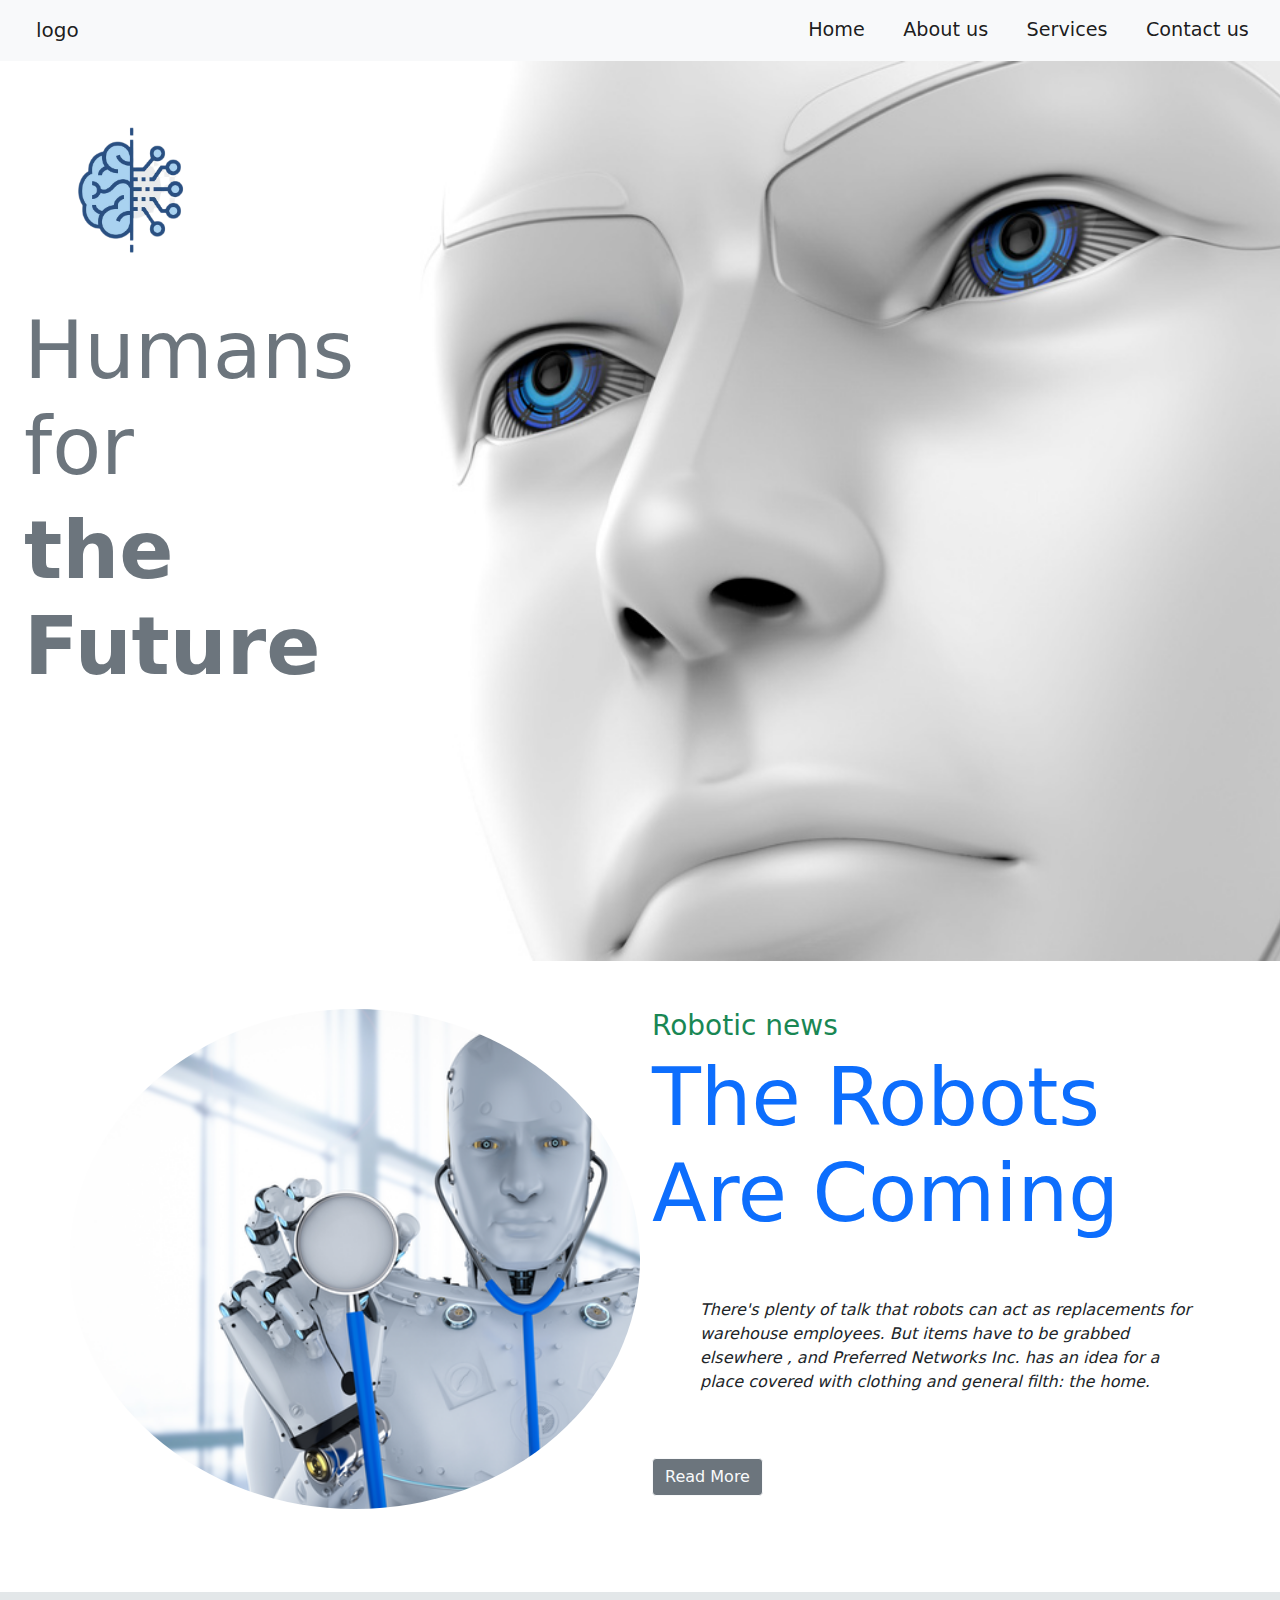
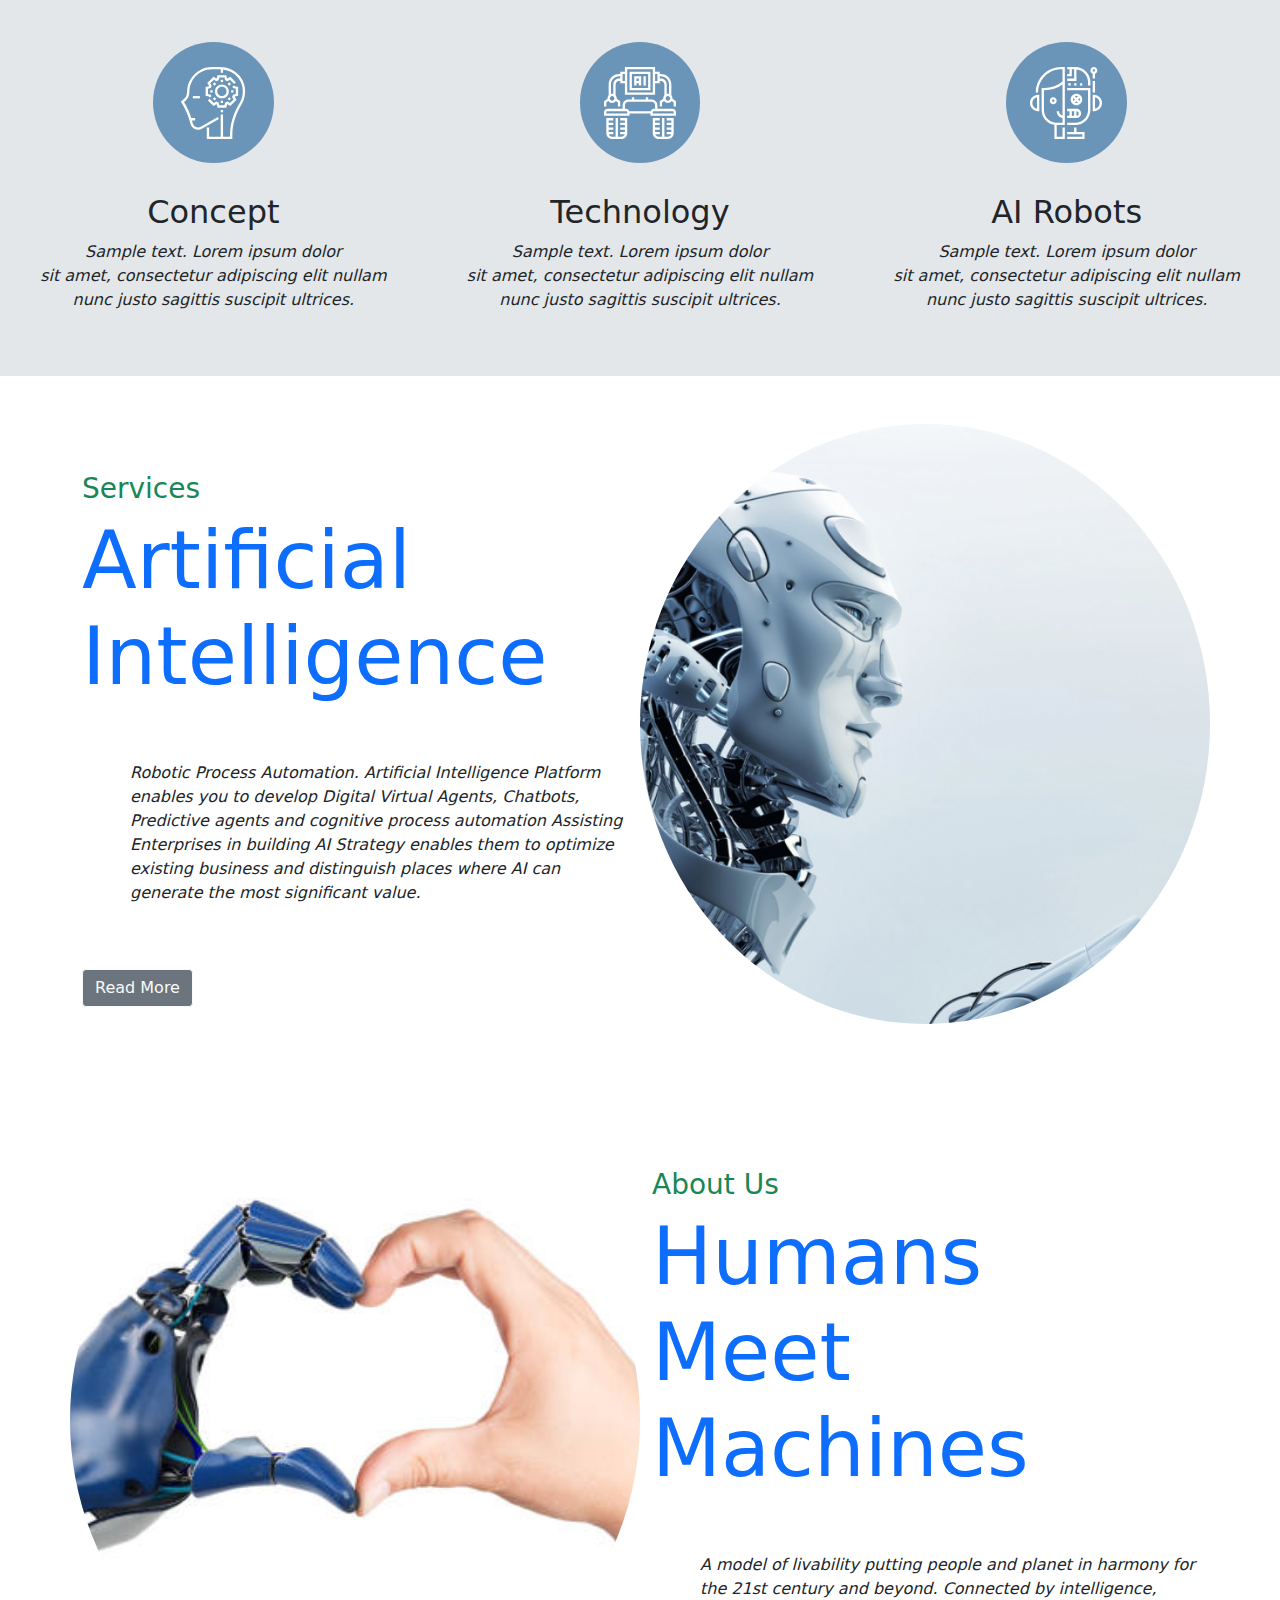
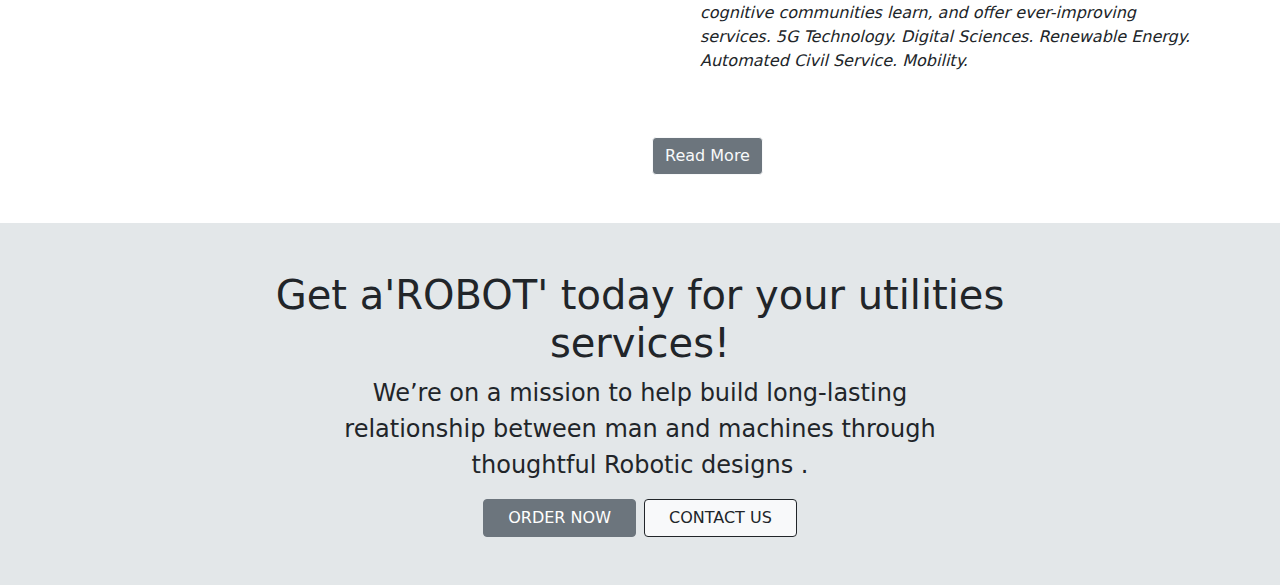
==== commit 2dd748ca: "new changes" ====
--- a/index.html
+++ b/index.html
@@ -5,9 +5,9 @@
     <meta http-equiv="X-UA-Compatible" content="IE=edge">
     <meta name="viewport" content="width=device-width, initial-scale=1.0">
     <title>Start-up</title>
-    <link rel="stylesheet" href="bootstrap.min.css">
-    <link rel="stylesheet" href="bootstrap.min.css.map">
-    <link rel="stylesheet" href="style.css">
+    <link rel="stylesheet" href="./css/bootstrap.min.css">
+    <link rel="stylesheet" href="./css/bootstrap.min.css.map">
+    <link rel="stylesheet" href="./css/style.css">
 </head>
 <body>
     <nav class="navbar navbar-expand-lg navbar-light bg-light">
@@ -113,7 +113,7 @@
         </div>
     </section>
 
-    <script src="bootstrap.min.js"></script>
-    <script src="bootstrap.min.js.map"></script>
+    <script src="./script/bootstrap.min.js"></script>
+    <script src="./script/bootstrap.min.js.map"></script>
 </body>
 </html>--- a/css/style.css
+++ b/css/style.css
@@ -0,0 +1,144 @@
+*, html, body{
+    margin: 0;
+    padding: 0;
+    box-sizing: border-box;
+}
+
+.background-1{
+    background-image: url(../Images/1.jpg);
+    background-position: 50% 0%;
+    background-size: cover;
+    background-repeat: no-repeat;
+}
+
+.Rob-1{
+    background-image: url(../Images/rob1.png);
+    background-position: 50% 50%;
+    background-size: cover;
+    background-repeat: no-repeat;
+    position: relative;
+    width: 100px;
+    height: 500px;
+    border-radius: 50%;
+}
+.broad{
+    background-color: rgb(227, 231, 233);
+    background-size: cover;
+    background-repeat: no-repeat;
+    max-width: 100%;
+}
+.sec-img-1{
+    background-image: url(../Images/svg3.svg);
+    background-repeat: no-repeat;
+    background-size: 60%;
+    background-position: 50% 50%;
+    height: fit-content;
+    padding: 15%;
+    width: fit-content;
+    margin:0 auto;
+    margin-top: 50px;
+    margin-bottom: 30px;
+    border-radius: 50%;
+    background-color: rgba(3, 80, 143, 0.541);
+}
+.sec-img-2{
+    background-image: url(../Images/svg4.svg);
+    background-repeat: no-repeat;
+    background-size: 60%;
+    background-position: 50% 50%;
+    height: fit-content;
+    padding: 15%;
+    width: fit-content;
+    margin:0 auto;
+    margin-top: 50px;
+    margin-bottom: 30px;
+    border-radius: 50%;
+    background-color: rgba(3, 80, 143, 0.541);
+}
+.sec-img-3{
+    background-image: url(../Images/svg1.svg);
+    background-repeat: no-repeat;
+    background-size: 60%;
+    background-position: 50% 50%;
+    height: fit-content;
+    padding: 15%;
+    width: fit-content;
+    margin:0 auto;
+    margin-top: 50px;
+    margin-bottom: 30px;
+    border-radius: 50%;
+    background-color: rgba(3, 80, 143, 0.541);
+}
+.Rob-2{
+    background-image: url(../Images/rob-3.jpg);
+    background-position: 50% 50%;
+    background-size: cover;
+    background-repeat: no-repeat;
+    position: relative;
+    width: 100px;
+    height: 600px;
+    border-radius: 50%;
+}
+.Rob-3{
+    background-image: url(../Images/rob-4.jpg);
+    background-position: 50% 50%;
+    background-size: cover;
+    background-repeat: no-repeat;
+    position: relative;
+    width: 100px;
+    height: 600px;
+    border-radius: 50%;
+}
+.last-sec{
+    background-color:rgb(227, 231, 233);
+    background-size: cover;
+    background-repeat: no-repeat;
+    max-width: 100%;
+}
+a {
+    text-decoration: none;
+    color: rgba(34,54,69, .7);
+    font-weight: 500;
+}
+.navbar .navbar-brand{
+    padding: 0 1.5rem;
+    display: block;
+    text-decoration: none;
+}
+.navbar-expand-lg .navbar-nav .nav-link{
+    padding: 0.5rem 1.2rem;
+    font-size: 1.2rem;
+    position: relative;
+}
+.navbar-expand-lg .navbar-nav .nav-link:hover{
+    border-top: 4px solid rgb(146, 140, 140);
+}
+.navbar-expand-lg .navbar-nav .nav-link:active{
+    border-top: 4px solid rgb(146, 140, 140);
+    color: rgb(85, 28, 28);
+}
+
+
+
+@media(width: 320px){
+    .col h1{
+        font-size: 2.5rem;
+    }
+    .col button{
+        font-size: 1rem;
+    }
+    .gap-2 button{
+        font-size: 1rem;
+    }
+}
+@media(max-width: 425px){
+    .col{
+        display: flex;
+        flex-direction: column;
+        padding-top: 80px;
+    }
+    
+    .col h3{
+        font-size: 1.3rem;
+    }
+}
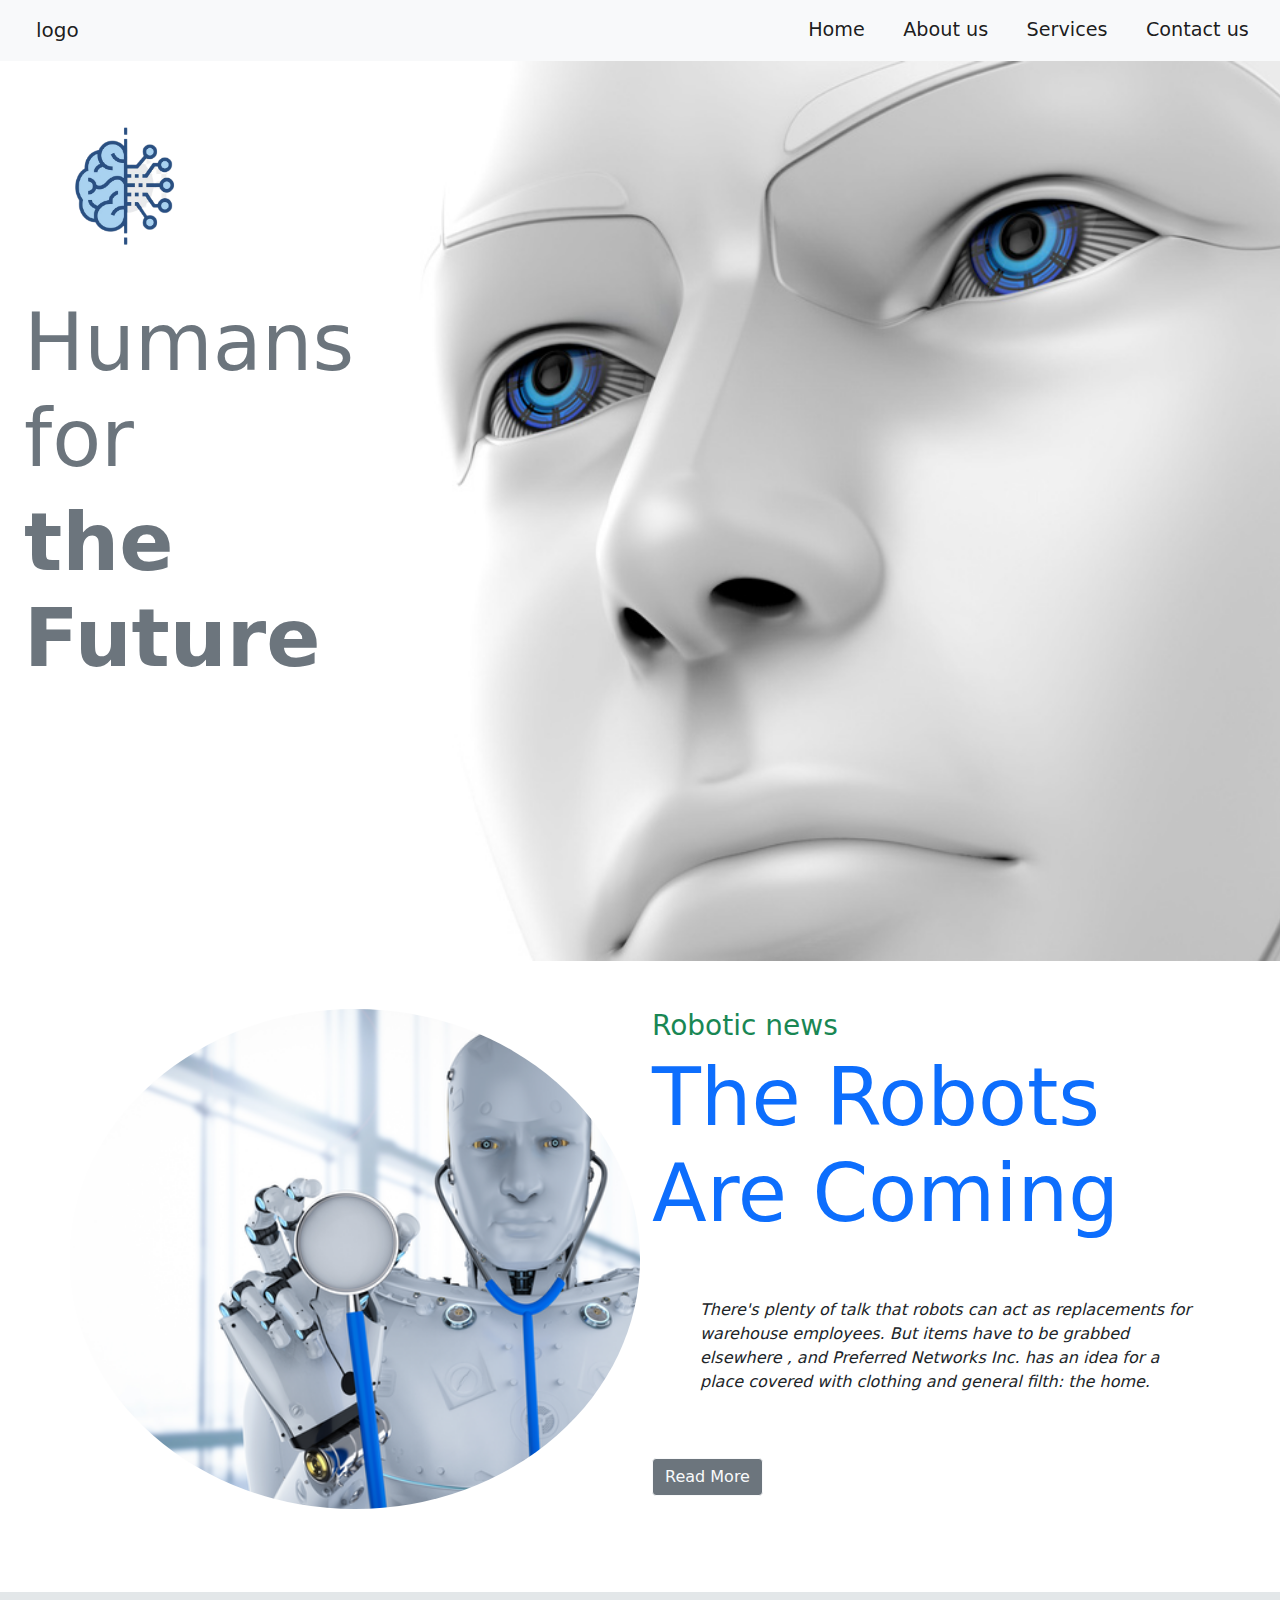
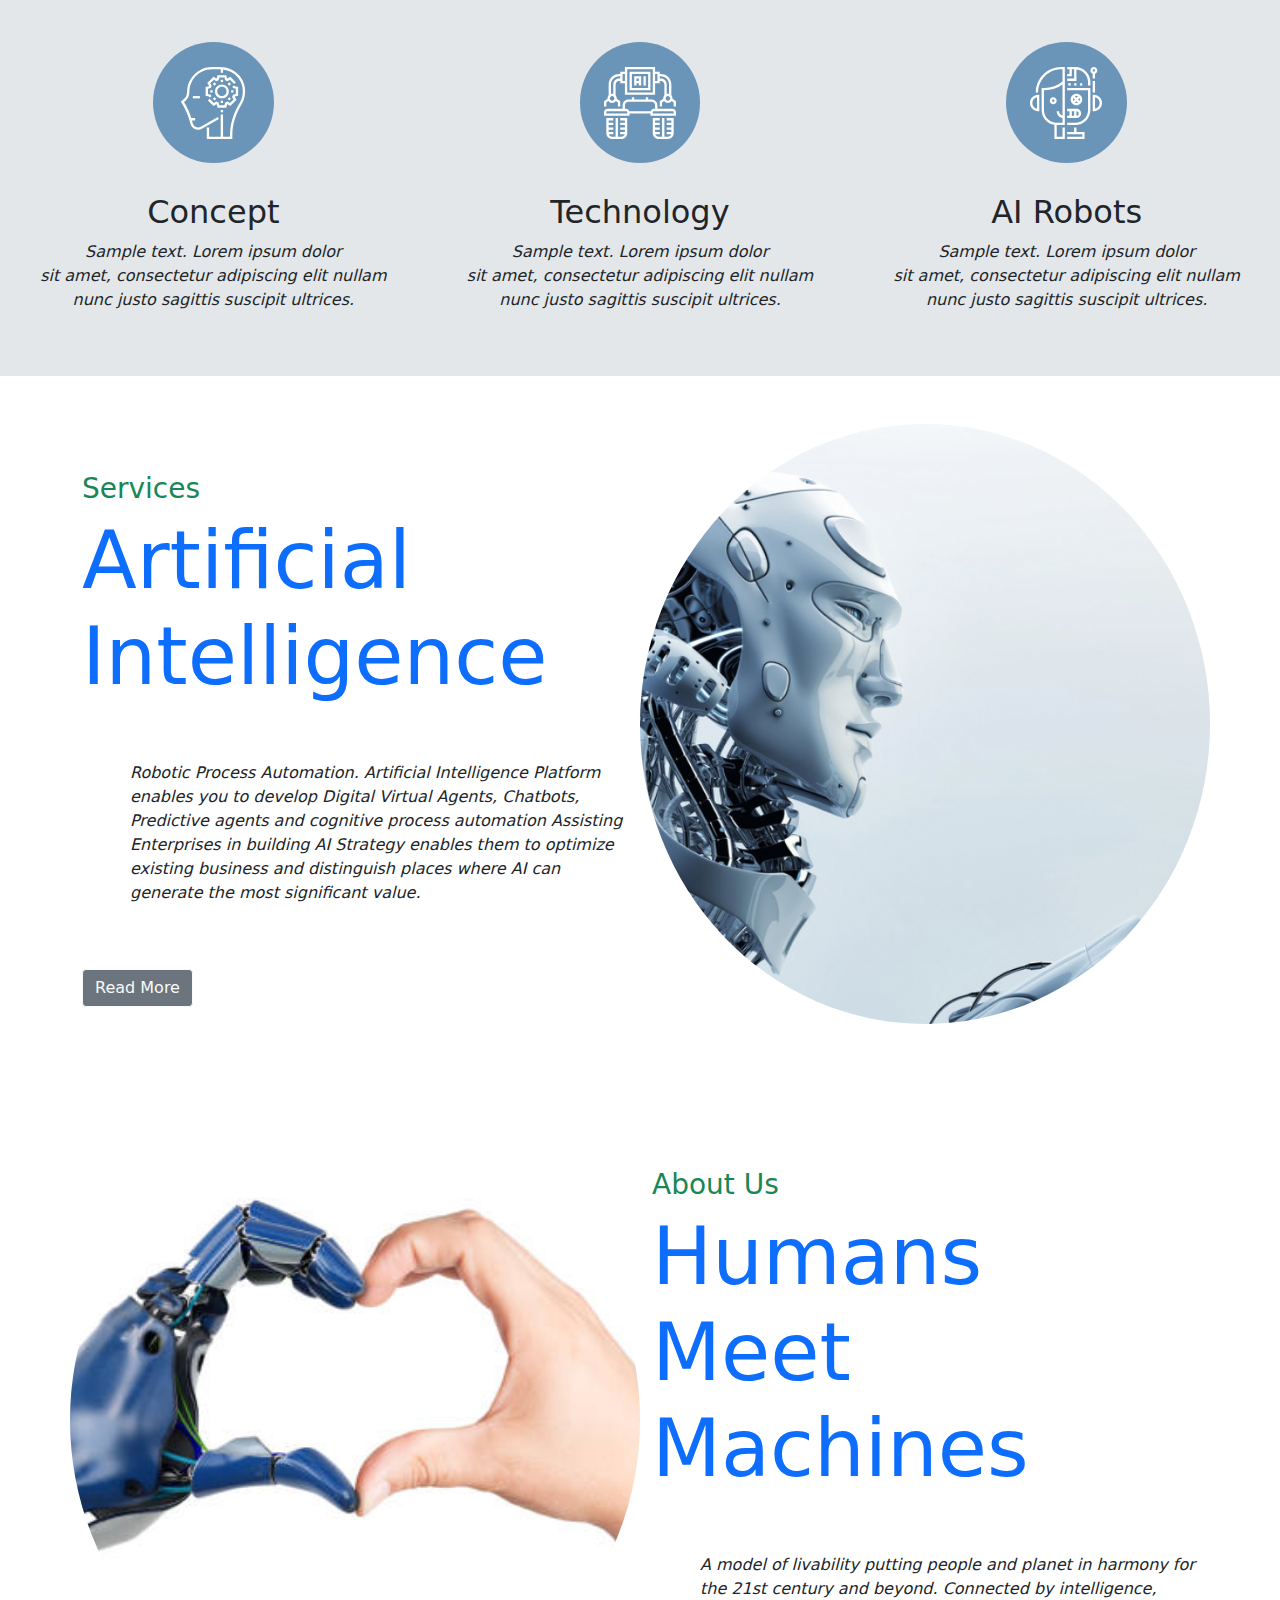
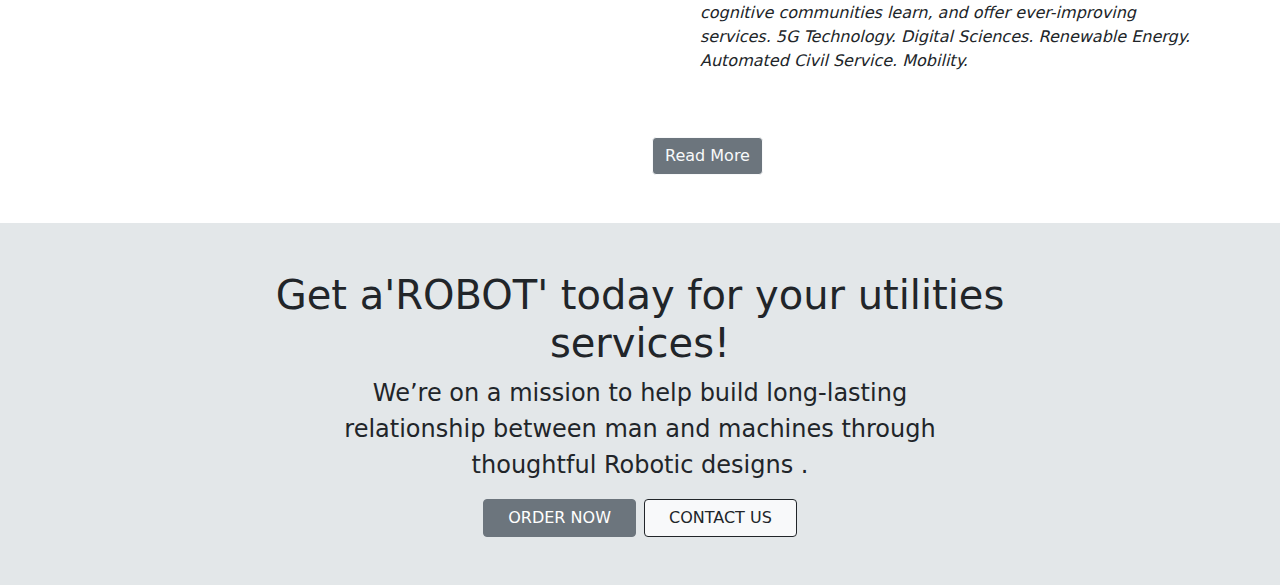
==== commit 71d25e9f: "new" ====
--- a/index.html
+++ b/index.html
@@ -36,9 +36,9 @@
       </nav>
     <section class="background-1 vh-100" >
        <div class="w-100 pt-5 container row">
-           <div class="humans col-12 col-md-6 col-lg-6">
-               <div class="row ">
-                   <img src="./Images/machineL.png" alt="" class="pe-5 pt-3 col-4 col-sm-12 col-md-4 col-lg-6 img-fluid img-circle rounded float-start ">
+           <div class="humans row col-12 col-sm-6 col-md-6 col-lg-6">
+               <div class=" mid">
+                   <img src="./Images/machineL.png" alt="" class="pe-5 pt-3 col-4 col-sm-12 col-md-4 col-lg-6 img-fluid img-circle rounded float-start">
                </div>
                <div class="col pb-5 pt-5 w-50 col-12 col-sm-12 col-md-4 col-lg-12">
                    <h3 class="text-secondary display-1 fw-normal ">Humans for </h3>
--- a/css/style.css
+++ b/css/style.css
@@ -142,3 +142,4 @@
         font-size: 1.3rem;
     }
 }
+
